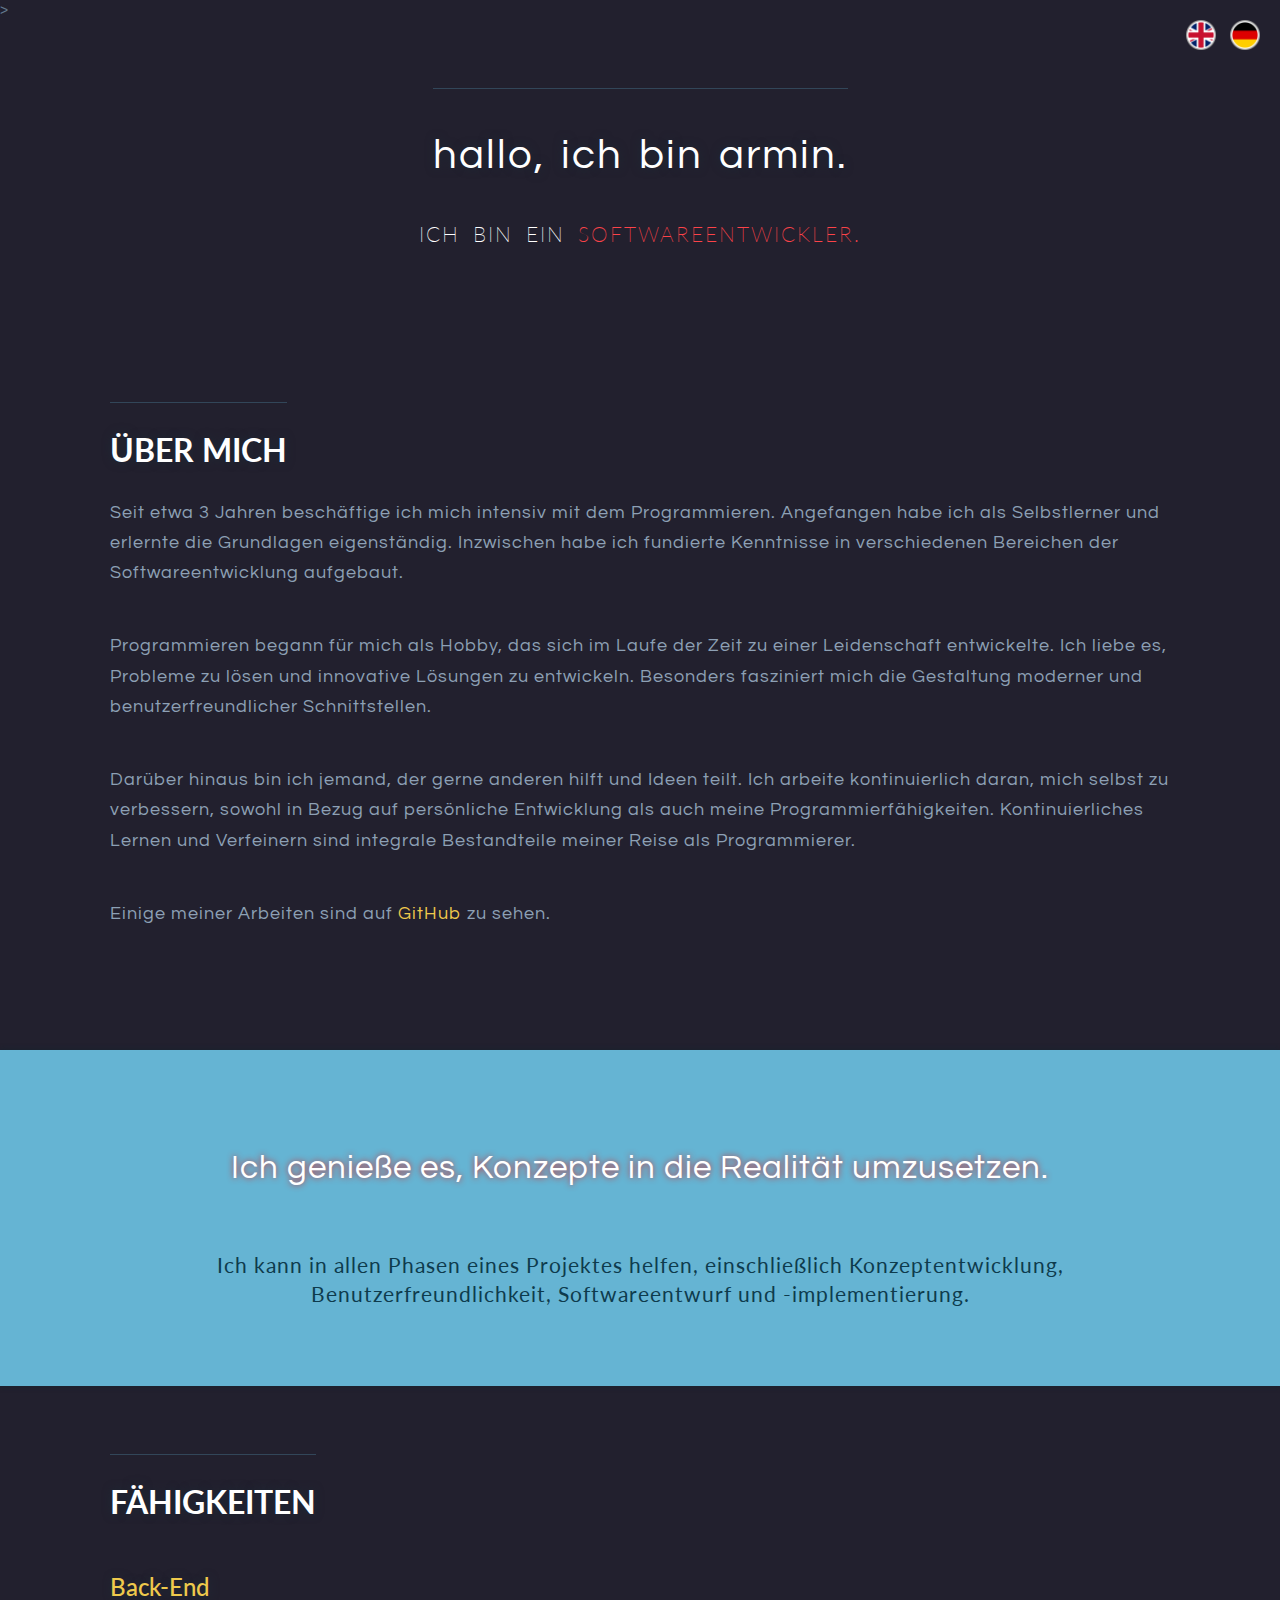
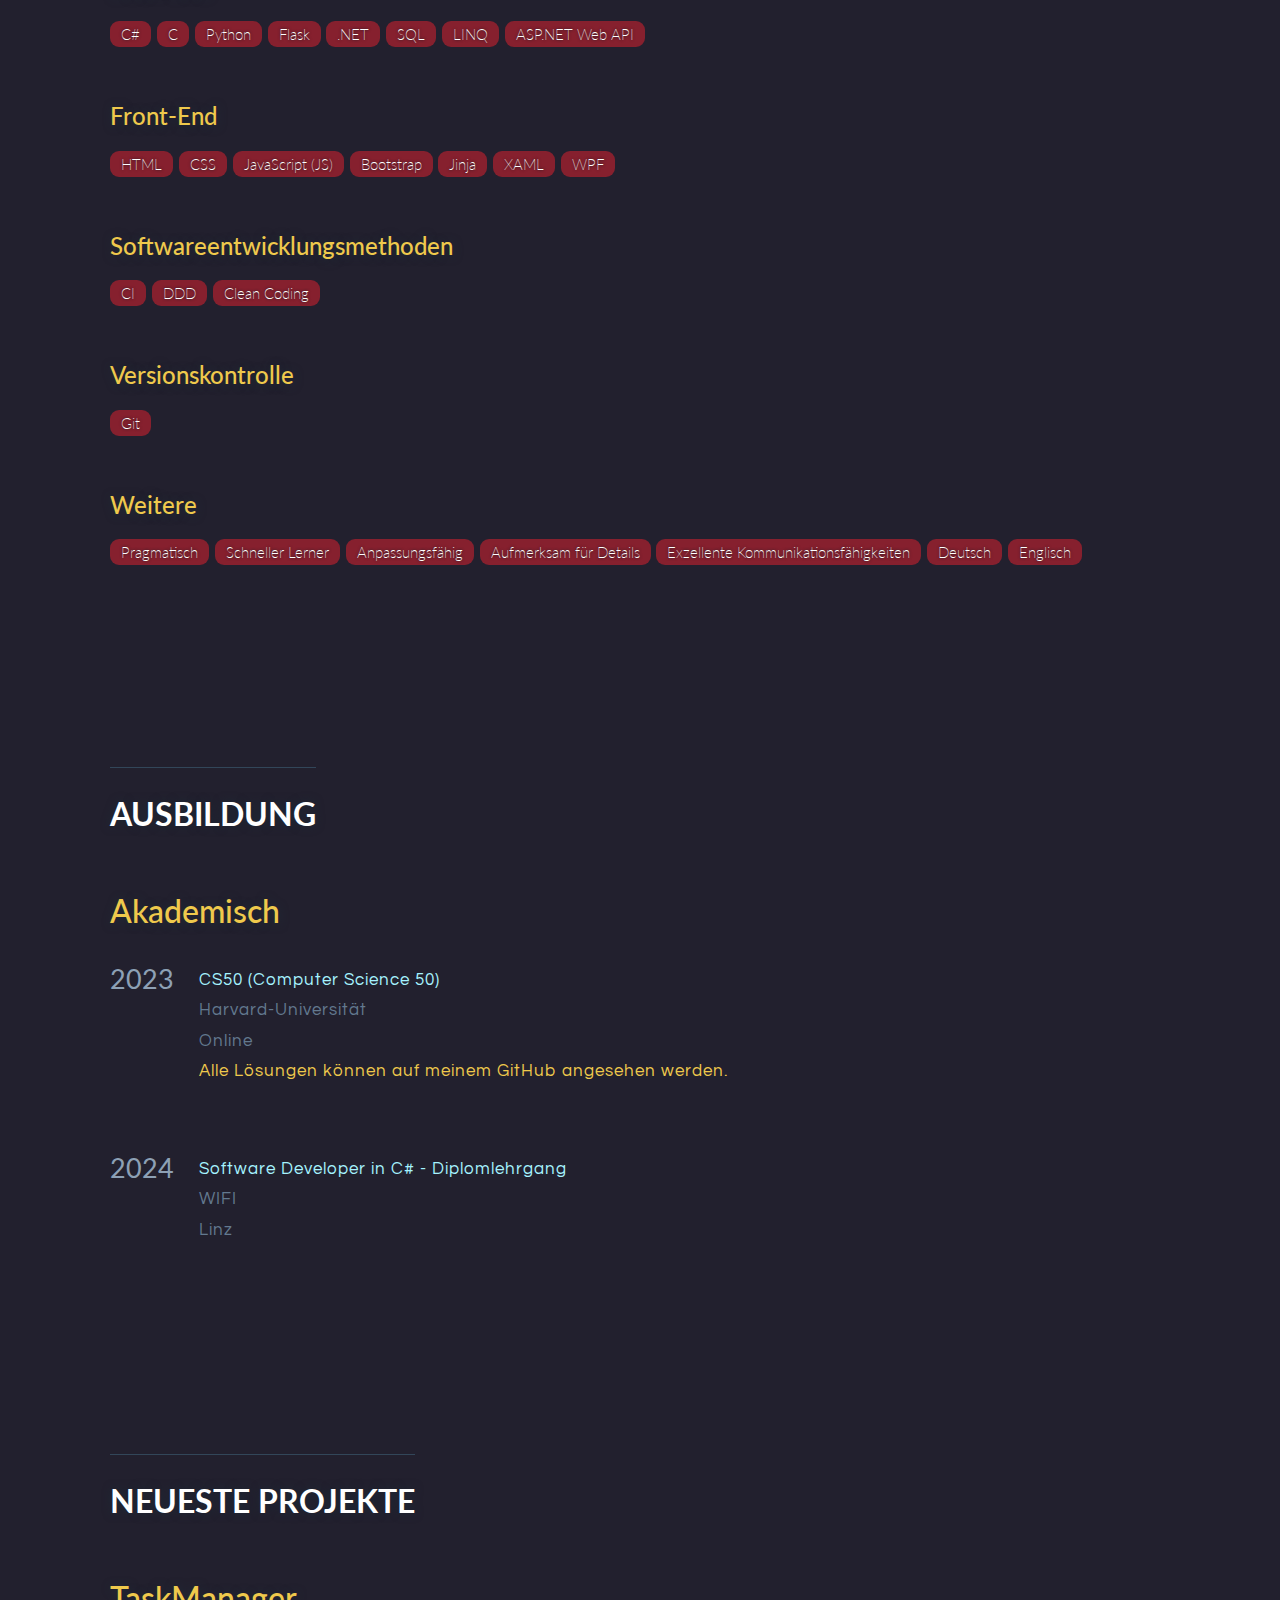
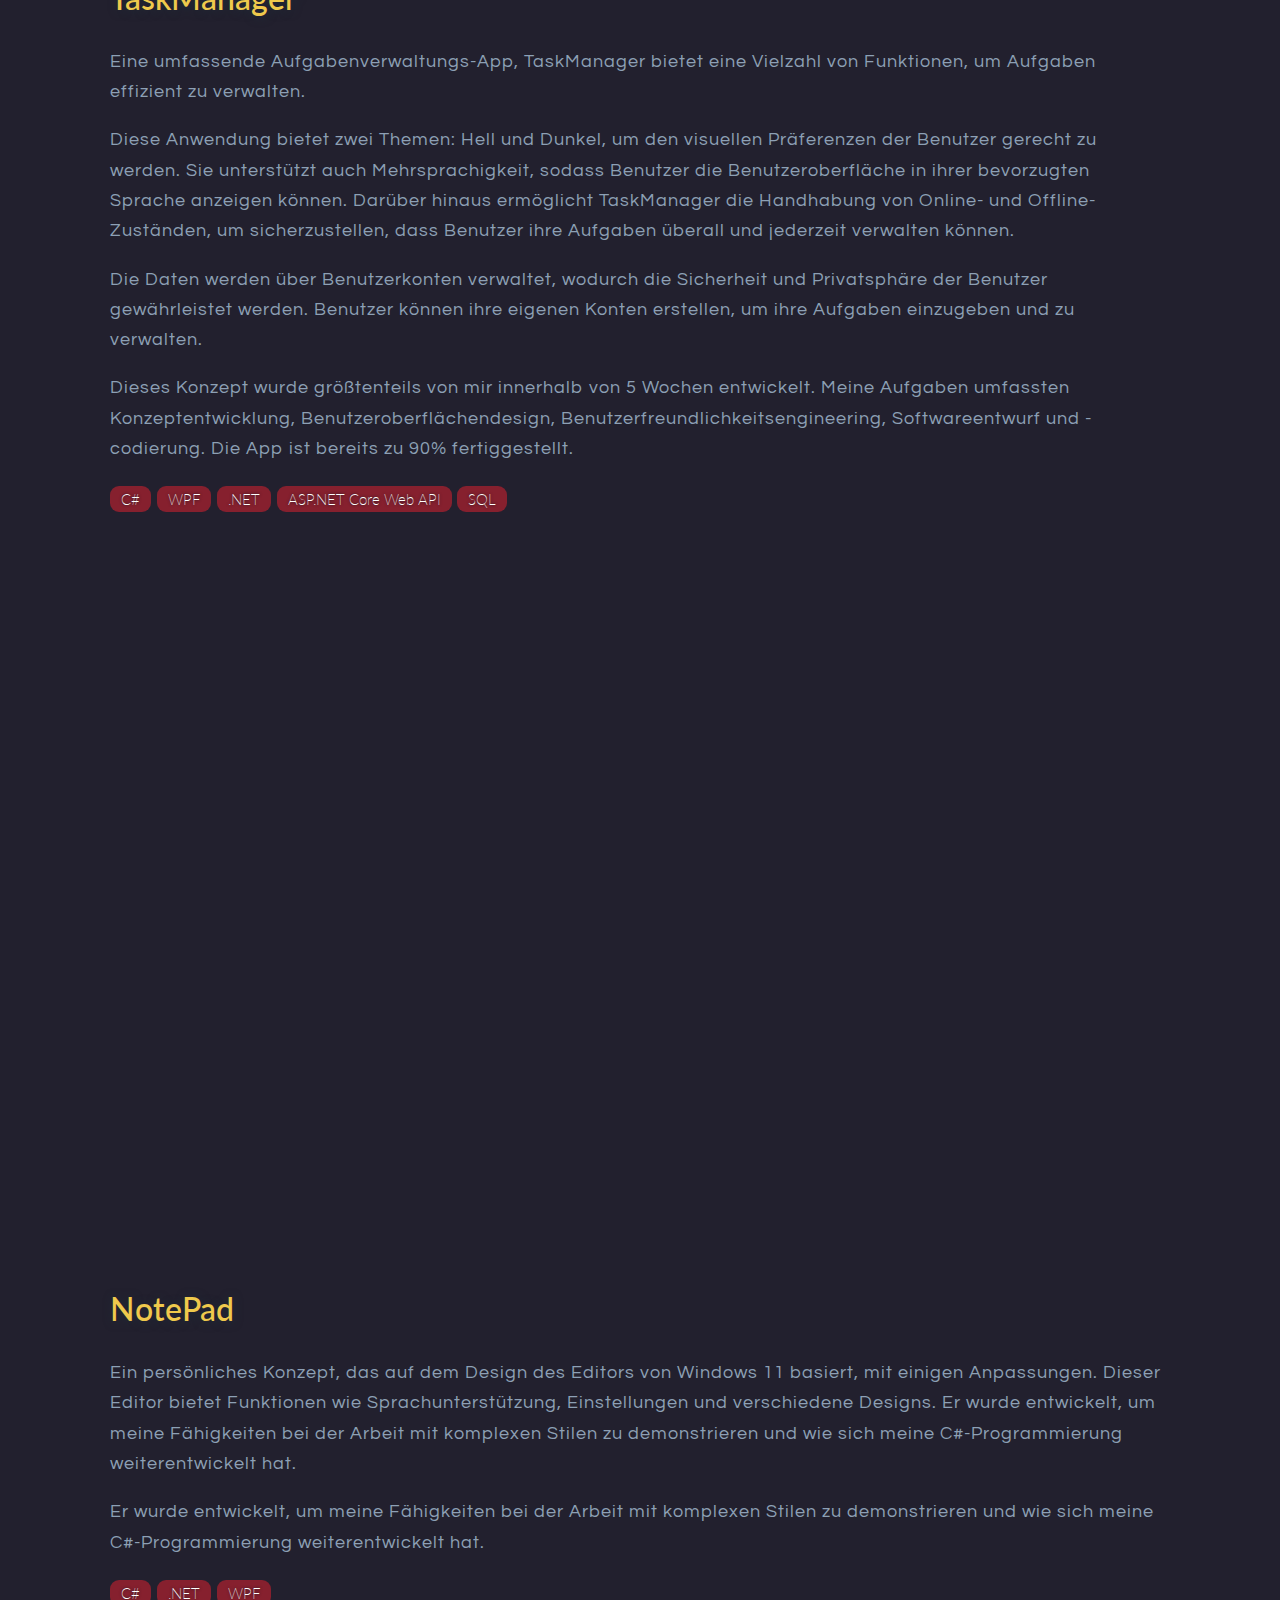
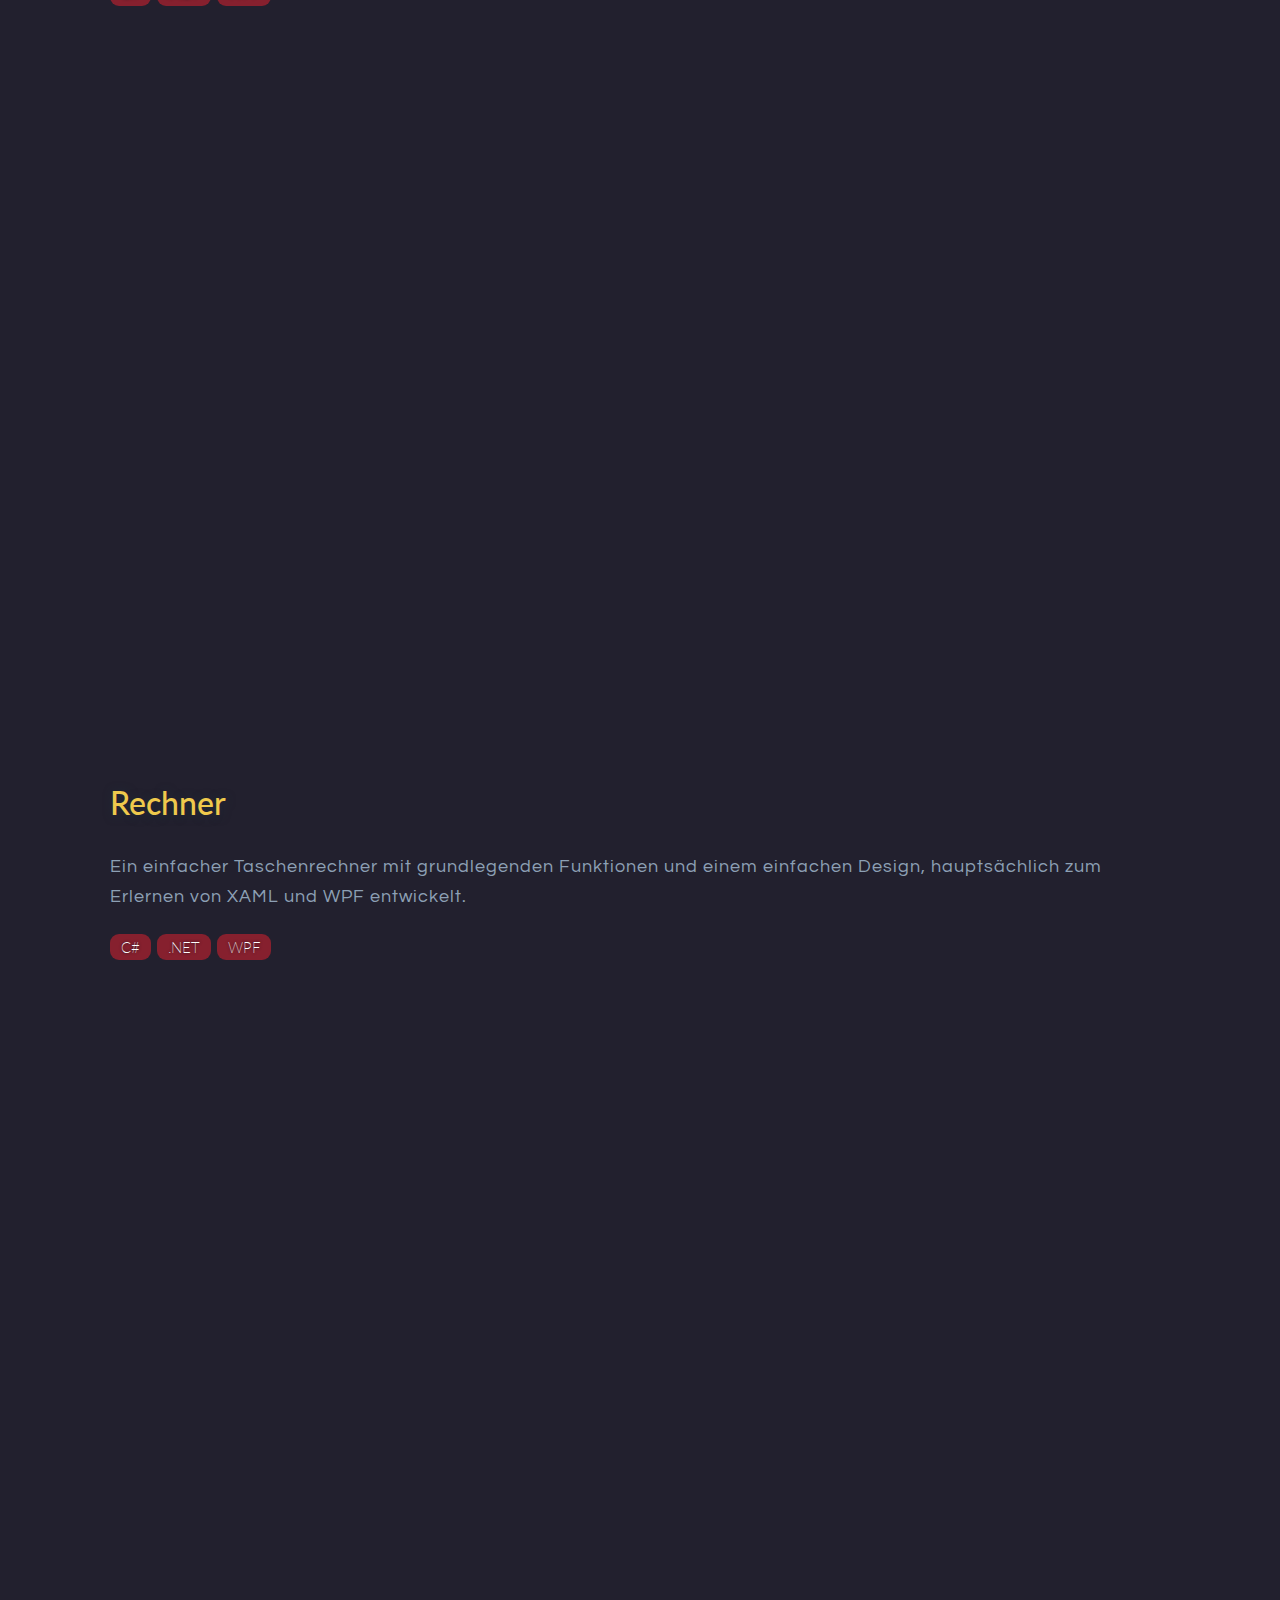
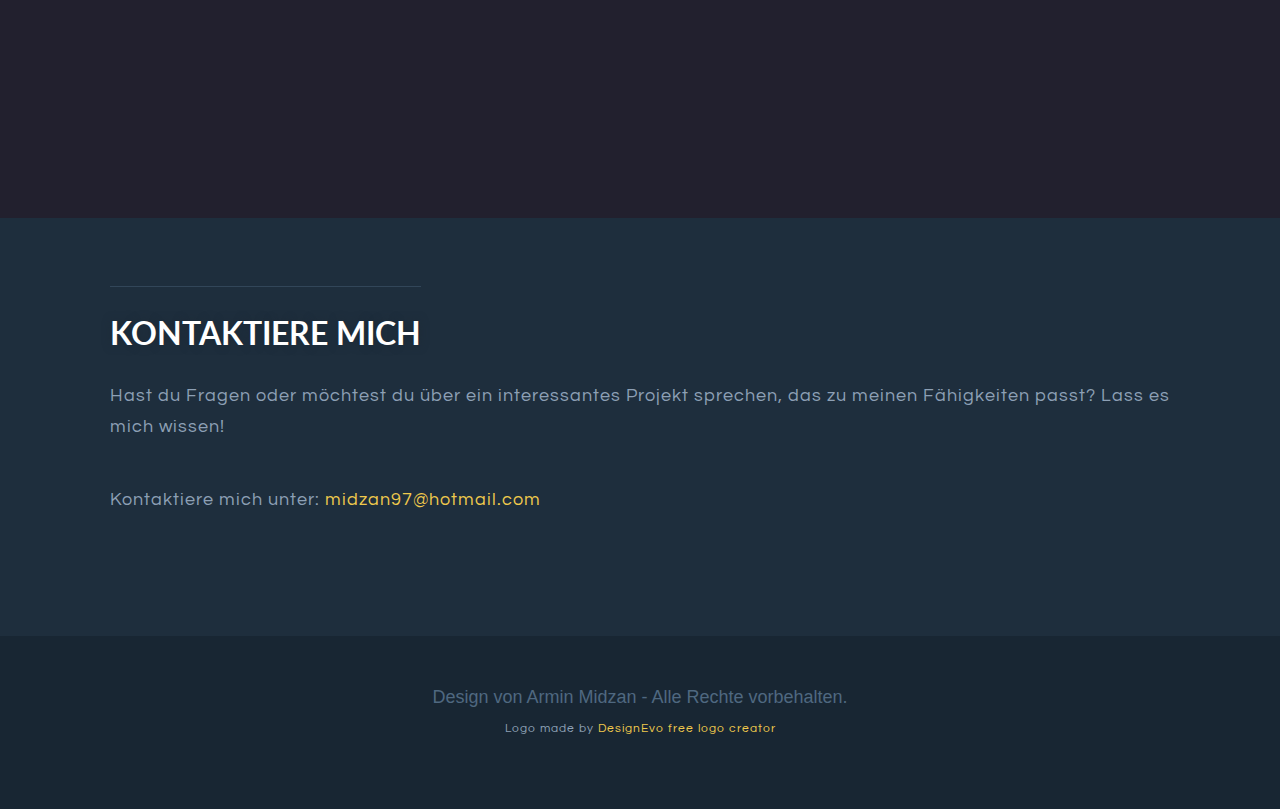
==== de/index.html @ 869748d3 "Update index.html" ====
<!DOCTYPE html>
<html lang="de">
  <head>
    <meta charset="utf-8" />
    <meta http-equiv="X-UA-Compatible" content="IE=edge" />
    <meta name="viewport" content="width=device-width, initial-scale=1.0" />
    <meta
      name="description"
      content="Die persönliche Homepage von Armin Midzan"
    />
    <meta name="author" content="Armin Midzan" />
    <meta
      property="og:title"
      content="Die persönliche Homepage von Armin Midzan."
    />
    <meta property="og:site_name" content="Ich bin Armin." />
    <meta property="og:type" content="website" />
    >
    <title>Ich bin Armin - Die persönliche Homepage von Armin Midzan</title>
    <link
      href="https://fonts.googleapis.com/css?family=Lato|Questrial"
      rel="stylesheet"
    />
    <link href="../css/bootstrap.min.css" rel="stylesheet" />
    <link href="../css/navbar-fixed-top.css" rel="stylesheet" />
    <link href="../css/theme.css" rel="stylesheet" />
    <link href="../css/animate-custom.css" rel="stylesheet" />
    <!--[if lt IE 9]>
      <script src="https://oss.maxcdn.com/libs/html5shiv/3.7.0/html5shiv.js"></script>
      <script src="https://oss.maxcdn.com/libs/respond.js/1.3.0/respond.min.js"></script>
    <![endif]-->
    <link rel="shortcut icon" type="image/x-icon" href="../images/logo.png" />
  </head>
  <body>
    <section id="section-hello">
      <div class="container">
        <div class="jumbotron">
          <h1 class="animated bounceInDown">Hallo, ich bin Armin.</h1>
          <div id="description">
            Ich bin ein
            <span class="text-highlight-primary">Softwareentwickler.</span>
          </div>
        </div>
      </div>
    </section>
    <section id="section-about">
      <div class="container">
        <div class="jumbotron">
          <h1>ÜBER MICH</h1>
          <p>
            Seit etwa 3 Jahren beschäftige ich mich intensiv mit dem
            Programmieren. Angefangen habe ich als Selbstlerner und erlernte die
            Grundlagen eigenständig. Inzwischen habe ich fundierte Kenntnisse in
            verschiedenen Bereichen der Softwareentwicklung aufgebaut.
          </p>
          <p>
            Programmieren begann für mich als Hobby, das sich im Laufe der Zeit
            zu einer Leidenschaft entwickelte. Ich liebe es, Probleme zu lösen
            und innovative Lösungen zu entwickeln. Besonders fasziniert mich die
            Gestaltung moderner und benutzerfreundlicher Schnittstellen.
          </p>
          <p>
            Darüber hinaus bin ich jemand, der gerne anderen hilft und Ideen
            teilt. Ich arbeite kontinuierlich daran, mich selbst zu verbessern,
            sowohl in Bezug auf persönliche Entwicklung als auch meine
            Programmierfähigkeiten. Kontinuierliches Lernen und Verfeinern sind
            integrale Bestandteile meiner Reise als Programmierer.
          </p>
          <p>
            Einige meiner Arbeiten sind auf
            <a href="https://github.com/armin2712" target="_blank">GitHub</a> zu
            sehen.
          </p>
        </div>
      </div>
    </section>
    <section class="spice spice-primary">
      <div class="container">
        <h1>Ich genieße es, Konzepte in die Realität umzusetzen.</h1>
        <p>
          Ich kann in allen Phasen eines Projektes helfen, einschließlich
          Konzeptentwicklung, Benutzerfreundlichkeit, Softwareentwurf und
          -implementierung.
        </p>
      </div>
    </section>
    <section id="section-skills">
      <div class="container">
        <div class="jumbotron">
          <h1>Fähigkeiten</h1>
          <ul id="skills">
            <li class="skill-category">
              <h2>Back-End</h2>
              <ul class="tags">
                <li>C#</li>
                <li>C</li>
                <li>Python</li>
                <li>Flask</li>
                <li>.NET</li>
                <li>SQL</li>
                <li>LINQ</li>
                <li>ASP.NET Web API</li>
              </ul>
            </li>
            <li class="skill-category">
              <h2>Front-End</h2>
              <ul class="tags">
                <li>HTML</li>
                <li>CSS</li>
                <li>JavaScript (JS)</li>
                <li>Bootstrap</li>
                <li>Jinja</li>
                <li>XAML</li>
                <li>WPF</li>
              </ul>
            </li>
            <li class="skill-category">
              <h2>Softwareentwicklungsmethoden</h2>
              <ul class="tags">
                <li>CI</li>
                <li>DDD</li>
                <li>Clean Coding</li>
              </ul>
            </li>
            <li class="skill-category">
              <h2>Versionskontrolle</h2>
              <ul class="tags">
                <li>Git</li>
              </ul>
            </li>
            <li class="skill-category">
              <h2>Weitere</h2>
              <ul class="tags">
                <li>Pragmatisch</li>
                <li>Schneller Lerner</li>
                <li>Anpassungsfähig</li>
                <li>Aufmerksam für Details</li>
                <li>Exzellente Kommunikationsfähigkeiten</li>
                <li>Deutsch</li>
                <li>Englisch</li>
              </ul>
            </li>
          </ul>
        </div>
      </div>
    </section>
    <section id="section-qualifications">
      <div class="container">
        <div class="jumbotron">
          <h1>Ausbildung</h1>
          <h2>Akademisch</h2>
          <ul class="qualifications">
            <li class="qualification">
              <date>2023</date>
              <ul class="qualification-details">
                <li class="qualification-name">CS50 (Computer Science 50)</li>
                <li class="qualification-issuer">Harvard-Universität</li>
                <li class="qualification-place">Online</li>
                <li>
                  <a
                    href="https://github.com/armin2712/CS50-2023"
                    target="_blank"
                    >Alle Lösungen können auf meinem GitHub angesehen werden.</a
                  >
                </li>
              </ul>
            </li>
            <li class="qualification">
              <date>2024</date>
              <ul class="qualification-details">
                <li class="qualification-name">
                  Software Developer in C# - Diplomlehrgang
                </li>
                <li class="qualification-issuer">WIFI</li>
                <li class="qualification-place">Linz</li>
              </ul>
            </li>
          </ul>
        </div>
      </div>
    </section>
    <section id="section-current-projects">
      <div class="container">
        <div class="jumbotron">
          <h1>Neueste Projekte</h1>
          <ul class="projects">
            <li class="project">
              <h2>TaskManager</h2>
              <p>
                Eine umfassende Aufgabenverwaltungs-App, TaskManager bietet eine
                Vielzahl von Funktionen, um Aufgaben effizient zu verwalten.
              </p>
              <p>
                Diese Anwendung bietet zwei Themen: Hell und Dunkel, um den
                visuellen Präferenzen der Benutzer gerecht zu werden. Sie
                unterstützt auch Mehrsprachigkeit, sodass Benutzer die
                Benutzeroberfläche in ihrer bevorzugten Sprache anzeigen können.
                Darüber hinaus ermöglicht TaskManager die Handhabung von Online-
                und Offline-Zuständen, um sicherzustellen, dass Benutzer ihre
                Aufgaben überall und jederzeit verwalten können.
              </p>
              <p>
                Die Daten werden über Benutzerkonten verwaltet, wodurch die
                Sicherheit und Privatsphäre der Benutzer gewährleistet werden.
                Benutzer können ihre eigenen Konten erstellen, um ihre Aufgaben
                einzugeben und zu verwalten.
              </p>
              <p>
                Dieses Konzept wurde größtenteils von mir innerhalb von 5 Wochen
                entwickelt. Meine Aufgaben umfassten Konzeptentwicklung,
                Benutzeroberflächendesign, Benutzerfreundlichkeitsengineering,
                Softwareentwurf und -codierung. Die App ist bereits zu 90%
                fertiggestellt.
              </p>
              <ul class="tags">
                <li>C#</li>
                <li>WPF</li>
                <li>.NET</li>
                <li>ASP.NET Core Web API</li>
                <li>SQL</li>
              </ul>
              <br />
              <div class="video-container">
                <iframe
                  src="//player.vimeo.com/video/944201567"
                  width="1024"
                  height="576"
                  frameborder="0"
                  webkitallowfullscreen
                  mozallowfullscreen
                  allowfullscreen
                ></iframe>
              </div>
            </li>
            <li class="project">
              <h2>NotePad</h2>
              <p>
                Ein persönliches Konzept, das auf dem Design des Editors von
                Windows 11 basiert, mit einigen Anpassungen. Dieser Editor
                bietet Funktionen wie Sprachunterstützung, Einstellungen und
                verschiedene Designs. Er wurde entwickelt, um meine Fähigkeiten
                bei der Arbeit mit komplexen Stilen zu demonstrieren und wie
                sich meine C#-Programmierung weiterentwickelt hat.
              </p>
              <p>
                Er wurde entwickelt, um meine Fähigkeiten bei der Arbeit mit
                komplexen Stilen zu demonstrieren und wie sich meine
                C#-Programmierung weiterentwickelt hat.
              </p>
              <ul class="tags">
                <li>C#</li>
                <li>.NET</li>
                <li>WPF</li>
              </ul>
              <br />
              <div class="video-container">
                <iframe
                  src="//player.vimeo.com/video/944196064"
                  width="1024"
                  height="576"
                  frameborder="0"
                  webkitallowfullscreen
                  mozallowfullscreen
                  allowfullscreen
                ></iframe>
              </div>
            </li>
            <li class="project">
              <h2>Rechner</h2>
              <p>
                Ein einfacher Taschenrechner mit grundlegenden Funktionen und
                einem einfachen Design, hauptsächlich zum Erlernen von XAML und
                WPF entwickelt.
              </p>
              <ul class="tags">
                <li>C#</li>
                <li>.NET</li>
                <li>WPF</li>
              </ul>
              <br />
              <div class="video-container">
                <iframe
                  src="//player.vimeo.com/video/944190671"
                  width="1024"
                  height="576"
                  frameborder="0"
                  webkitallowfullscreen
                  mozallowfullscreen
                  allowfullscreen
                ></iframe>
              </div>
            </li>
          </ul>
        </div>
      </div>
    </section>
    <section id="section-contact">
      <div class="container">
        <div class="jumbotron">
          <h1>Kontaktiere mich</h1>
          <p>
            Hast du Fragen oder möchtest du über ein interessantes Projekt
            sprechen, das zu meinen Fähigkeiten passt?
            <em>Lass es mich wissen!</em>
          </p>
          <p>
            Kontaktiere mich unter:
            <a href="mailto:midzan97@hotmail.com">midzan97@hotmail.com</a>
          </p>
        </div>
      </div>
    </section>
    <footer>
      <h4>Design von Armin Midzan - Alle Rechte vorbehalten.</h4>
      <p>
        Logo made by
        <a href="https://www.designevo.com/" title="Free Online Logo Maker"
          >DesignEvo free logo creator</a
        >
      </p>
    </footer>
    <div style="position: fixed; top: 20px; right: 20px">
      <a href="/en/index.html" style="margin-right: 10px"
        ><img width="30em" src="../images/uk.png" alt="en"
      /></a>

      <a href="/de/index.html"
        ><img width="30em" src="../images/de.png" alt="de"
      /></a>
    </div>
    <script src="https://code.jquery.com/jquery-1.10.2.min.js"></script>
    <script src="js/bootstrap.min.js"></script>
  </body>
</html>
---- css/navbar-fixed-top.css ----
body {
  min-height: 2000px;
}

.navbar-static-top {
  margin-bottom: 19px;
}
---- css/theme.css ----
body {
  background: #22202e;
  color: #63798f;
}

h1 {
  color: #fff;
  font-family: Lato, Arial, Helvetica, sans-serif;
}

h2 {
  color: #efc94c;
  font-family: Lato, Arial, Helvetica, sans-serif;
  font-size: 1.5em;
  margin: 1em 0;
  text-shadow: 1px 1px 10px #1f2b38;
}

p {
  color: #8da0b5;
  font-family: "Questrial", helvetica, arial, sans-serif;
  font-size: 0.85em;
  line-height: 1.7em;
  letter-spacing: 1px;
  margin-bottom: 2.4em;
}

p::selection {
  background: #fff;
  color: #262e31;
}

p::-moz-selection {
  background: #fff;
  color: #262e31;
}

a {
  color: #efc94c;
  transition: color 0.25s ease-in-out;
  -webkit-transition: color 0.25s ease-in-out;
}

a:hover {
  color: #fff;
}

em {
  /*color: #ADC5DE;*/
  font-style: normal;
}

blockquote {
  margin-bottom: 3em;
}

blockquote cite {
  color: #6dbcdb;
  font-family: Questrial, Arial, Helvetica, sans-serif;
  font-size: 0.8em;
  letter-spacing: 1px;
}

footer {
  background: #182633;
  color: #4f6880;
  font-family: Lato, Arial, Helvetica, sans-serif;
  padding: 3em;
  text-align: center;
  text-shadow: none;
}

/* Navbar
--------------------------------------------------------*/

.navbar-inverse {
  background-color: #273747;
  border-color: #273747;
}

.navbar-inverse .navbar-collapse,
.navbar-inverse .navbar-form {
  border-color: #273747;
}

.nav > li > a {
  color: #43586e;
  font-family: "Museo Sans W01 500";
  text-transform: uppercase;
}

.navbar-inverse .navbar-nav > li > a {
  color: #67819c;
  transition: color 0.25s ease-in-out;
  -webkit-transition: color 0.25s ease-in-out;
}

/* Buttons
--------------------------------------------------------*/

.btn {
  font-family: Lato, Arial, Helvetica, sans-serif;
}

/* Jumbotron Styles 
--------------------------------------------------------*/

.jumbotron {
  background: inherit;
}

.jumbotron h1 {
  border-top: 1px solid #324659;
  color: #fff;
  display: inline-block;
  font-size: 1.5em;
  font-weight: bold;
  margin-bottom: 1.5em;
  padding-top: 1em;
  text-shadow: 0 0 10px #1d2a36;
  text-transform: uppercase;
}

.jumbotron p {
  line-height: 1.7;
}

/* Spices
--------------------------------------------------------*/

.spice {
  font-size: 0.9em;
  padding: 6em 2em;
  text-align: center;
}

.spice-big {
  padding: 15em 2em;
}

.spice h1 {
  color: #fff;
  font-family: "Questrial", helvetica, arial, sans-serif;
  font-size: 3.1em;
  font-weight: 300;
  letter-spacing: 1px;
  margin-bottom: 1.8em;
}

.spice p {
  font-size: 1.7em;
  font-family: Lato, arial, sans-serif;
  width: 80%;
  margin: auto;
}

.spice-primary {
  background: #65b4d3;
  box-shadow: 0 0 5px #162330;
}

.spice-primary h1 {
  text-shadow: 0 0 6px #c93035;
}

.spice-primary p {
  color: #0e3b4d;
}

.spice-secondary {
  background: #6dbcdb;
}

.spice-secondary h1 {
  text-shadow: 0 0 3px #387c96;
}

.spice-secondary p {
  color: #0e3b4d;
}

/* Tags
--------------------------------------------------------*/

ul.tags {
  padding-left: 0;
}

ul.tags,
ul.tags li {
  list-style: none;
}

ul.tags li {
  background: #86202e;
  border-radius: 9px;
  color: #fff;
  display: inline;
  font-size: 0.7em;
  font-family: Lato, Arial, Helvetica, sans-serif;
  padding: 4px 11px;
  text-shadow: 0 0 3px #111c26;
}

/* Text highlighters
--------------------------------------------------------*/

.text-highlight-primary {
  color: #fc4349;
}

.text-highlight-secondary {
  color: #6dbcdb;
}

/* Section Hello 
--------------------------------------------------------*/

#section-hello,
#section-hello h1 {
  color: #fff;
  font-family: "Questrial", helvetica, arial, sans-serif;
  font-size: 2em;
  font-weight: 300;
  letter-spacing: 2px;
  line-height: 50px;
  text-align: center;
  text-transform: uppercase;
  word-spacing: 5px;
}

#section-hello h1 {
  margin-bottom: 30px;
  text-transform: lowercase;
}

#section-hello #description {
  font-family: Lato, Arial, Helvetica, sans-serif;
  word-spacing: 9px;
  -webkit-animation-delay: 1s;
  -moz-animation-delay: 1s;
  -o-animation-delay: 1s;
  -ms-animation-delay: 1s;
}

#section-hello #img-placeholder {
  background-repeat: no-repeat;
  background-position-x: center;
  width: auto;
  height: 459px;
  text-align: center;
  padding-top: 90px;
  padding-left: 21px;
  margin: 0 auto;
  z-index: 0;
}

/* Skills 
--------------------------------------------------------*/

#section-skills h1 {
  font-size: 1.5em; /* Increase font size for better readability */
  margin-bottom: 1em; /* Add some space below the heading */
}

#section-skills h2 {
  font-size: 1.15em;
  margin-bottom: 0;
}

#section-skills #skills {
  list-style: none;
  padding-left: 0;
}

#section-skills #skills .skill-category {
  margin-bottom: 2.5em;
}

/* Adjustments for smaller screens */
@media only screen and (max-width: 768px) {
  #section-skills h1 {
    font-size: 1.3em; /* Reduce font size for smaller screens */
    margin-bottom: 0.5em; /* Reduce bottom margin */
  }

  #section-skills #skills .skill-category {
    margin-bottom: 1.5em; /* Reduce margin between skill categories */
  }
}

/* Work Experience 
--------------------------------------------------------*/

.experiences {
  padding-left: 0;
}

.experiences,
.experiences li {
  list-style: none;
}

.experiences li {
  line-height: 1.5em;
}

.experiences {
  margin-bottom: 3em;
}

.experiences .experience {
  margin-bottom: 2em;
}

.experiences .experience:after {
  clear: both;
  content: "";
  display: block;
}

.experience .experience-details {
  float: left;
  font-size: 0.9em;
  font-family: "Questrial", helvetica, arial, sans-serif;
  letter-spacing: 1px;
}

.experience date {
  color: #748ca5;
  float: left;
  font-family: Lato, Arial, Helvetica, sans-serif;
  font-size: 1.3em;
  font-weight: normal;
  margin-right: 1.5em;
}

.experience .company {
  color: #a6f3ff;
  font-size: 1.1em;
}

.experience .position {
  color: #fff;
  float: left;
  font-size: 0.9em;
  font-family: "Questrial", helvetica, arial, sans-serif;
  letter-spacing: 1px;
}

/* Qualifications 
--------------------------------------------------------*/

.qualifications {
  padding-left: 0;
}

.qualifications,
.qualifications li {
  list-style: none;
}

.qualifications li {
  line-height: 1.8em;
}

.qualification {
  margin-bottom: 3em;
}

.qualification:after {
  clear: both;
  content: "";
  display: block;
}

.qualification .qualification-details {
  float: left;
  font-size: 0.9em;
  font-family: "Questrial", helvetica, arial, sans-serif;
  letter-spacing: 1px;
}

.qualification date {
  color: #8da0b5;
  float: left;
  font-family: Lato, Arial, Helvetica, sans-serif;
  font-size: 2em;
  font-weight: normal;
  margin-right: 1.5em;
}

.qualification .qualification-name {
  color: #a6f3ff;
  font-size: 1.1em;
}

/* Projects
--------------------------------------------------------*/
.projects {
  list-style: none;
  padding-left: 0;
}

.projects .project {
  margin-bottom: 5em;
}

.projects .project p {
  margin-bottom: 1em;
}

/* Section Contact
--------------------------------------------------------*/

#section-contact {
  background: #1e2e3d;
}

/* Responsive 
--------------------------------------------------------*/

@media (max-width: 767px) {
  h2 {
    font-size: 1.2em;
  }

  p {
    font-size: 0.85em;
  }

  .container {
    padding: 0;
  }

  .jumbotron {
    padding: 10px;
    line-height: 1em;
  }

  blockquote {
    padding: 5px 10px;
  }

  .jumbotron cite {
    font-size: 0.8em;
  }

  ul.tags li {
    font-size: 0.7em;
    padding: 2px 4px;
  }

  .jumbotron h1 {
    font-size: 1.1em;
    line-height: 1.3em;
  }

  .spice {
    padding: 4em 1em;
  }

  .spice h1 {
    font-size: 2.1em;
    line-height: 1.4em;
  }

  .spice p {
    font-size: 1.3em;
    line-height: 1.5em;
    width: auto;
  }

  .spice-big {
    padding: 5em 1em;
  }

  #section-hello,
  #section-hello h1 {
    font-size: 1.2em;
  }

  #section-hello #description {
    font-size: 0.6em;
  }

  #section-hello #img-placeholder {
    background: none;
    width: auto;
    height: auto;
    padding-left: 0;
    padding-top: 2em;
  }

  #section-skills h2 {
    font-size: 1.1em;
    margin-bottom: 0.4em;
  }

  .qualification date {
    font-size: 1em;
    width: 100%;
  }

  .qualification .qualification-details {
    font-size: 0.7em;
    padding-left: 0;
  }

  .experience .experience-details {
    padding-left: 0;
    font-size: 0.7em;
  }

  .experience .position {
    font-size: 1.1em;
  }

  ul.tags {
    line-height: 1.7em;
  }

  .experience date {
    font-size: 1em;
    width: 100%;
  }

  blockquote {
    border-left: 3px solid #eee;
  }
}

@media (min-width: 768px) {
  .navbar .container {
    width: auto;
  }

  #section-hello #description {
    word-spacing: 5px;
  }

  .spice h1 {
    font-size: 2.6em;
    line-height: 1.4em;
  }

  .spice p {
    line-height: 1.4em;
  }

  .jumbotron h1 {
    margin-bottom: 1em;
  }

  .container .jumbotron {
    padding-right: 40px;
    padding-left: 40px;
  }

  ul.tags {
    line-height: 1.5em;
  }

  #section-skills h2 {
    margin-bottom: 0.7em;
  }

  .qualification date {
    font-size: 1.3em;
    margin-right: 15px;
  }

  .qualification .qualification-name {
    font-size: 1em;
  }

  .qualification .qualification-details {
    font-size: 0.8em;
    padding-top: 5px;
    padding-left: 10px;
  }

  .experience .experience-details {
    font-size: 0.8em;
    padding-top: 5px;
    padding-left: 10px;
  }
}

.video-container {
  position: relative;
  padding-bottom: 56.25%;
  padding-top: 30px;
  height: 0;
  overflow: hidden;
}

.video-container iframe,
.video-container object,
.video-container embed {
  position: absolute;
  top: 0;
  left: 0;
  width: 100%;
  height: 100%;
}
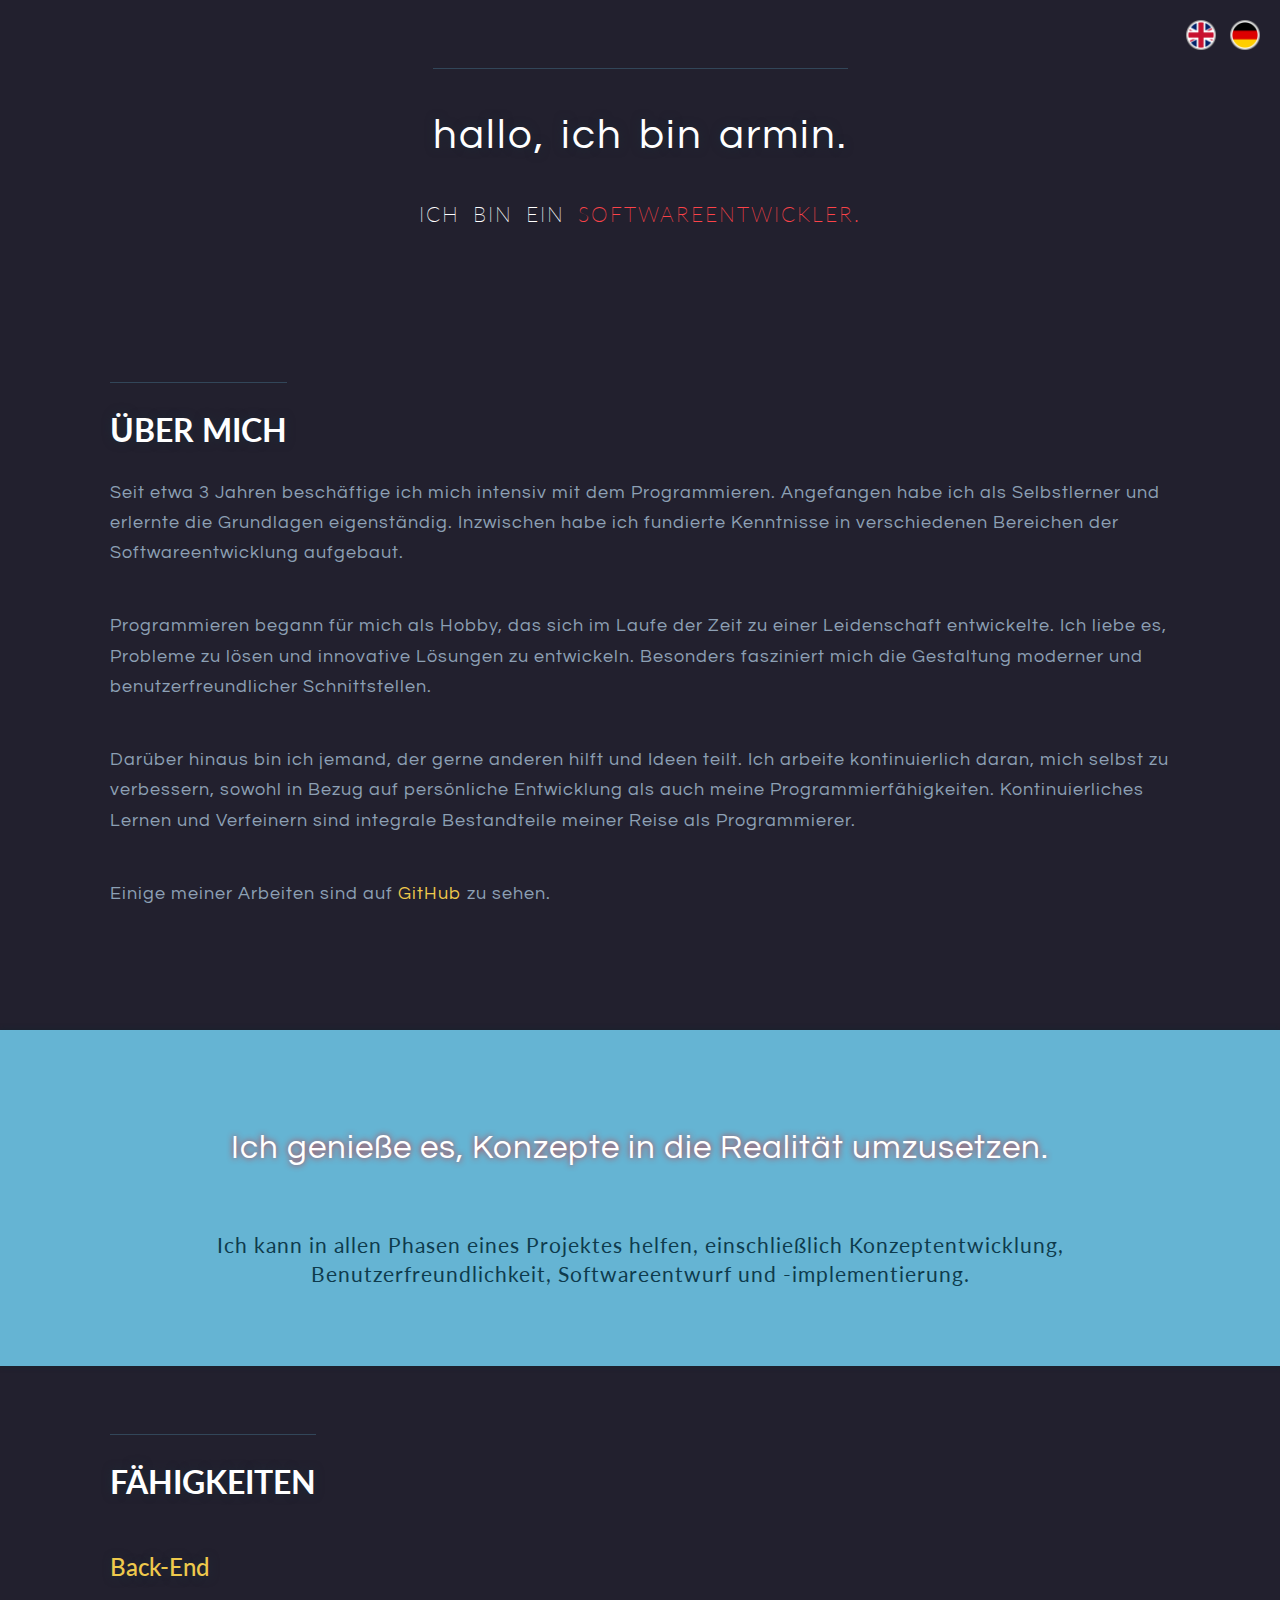
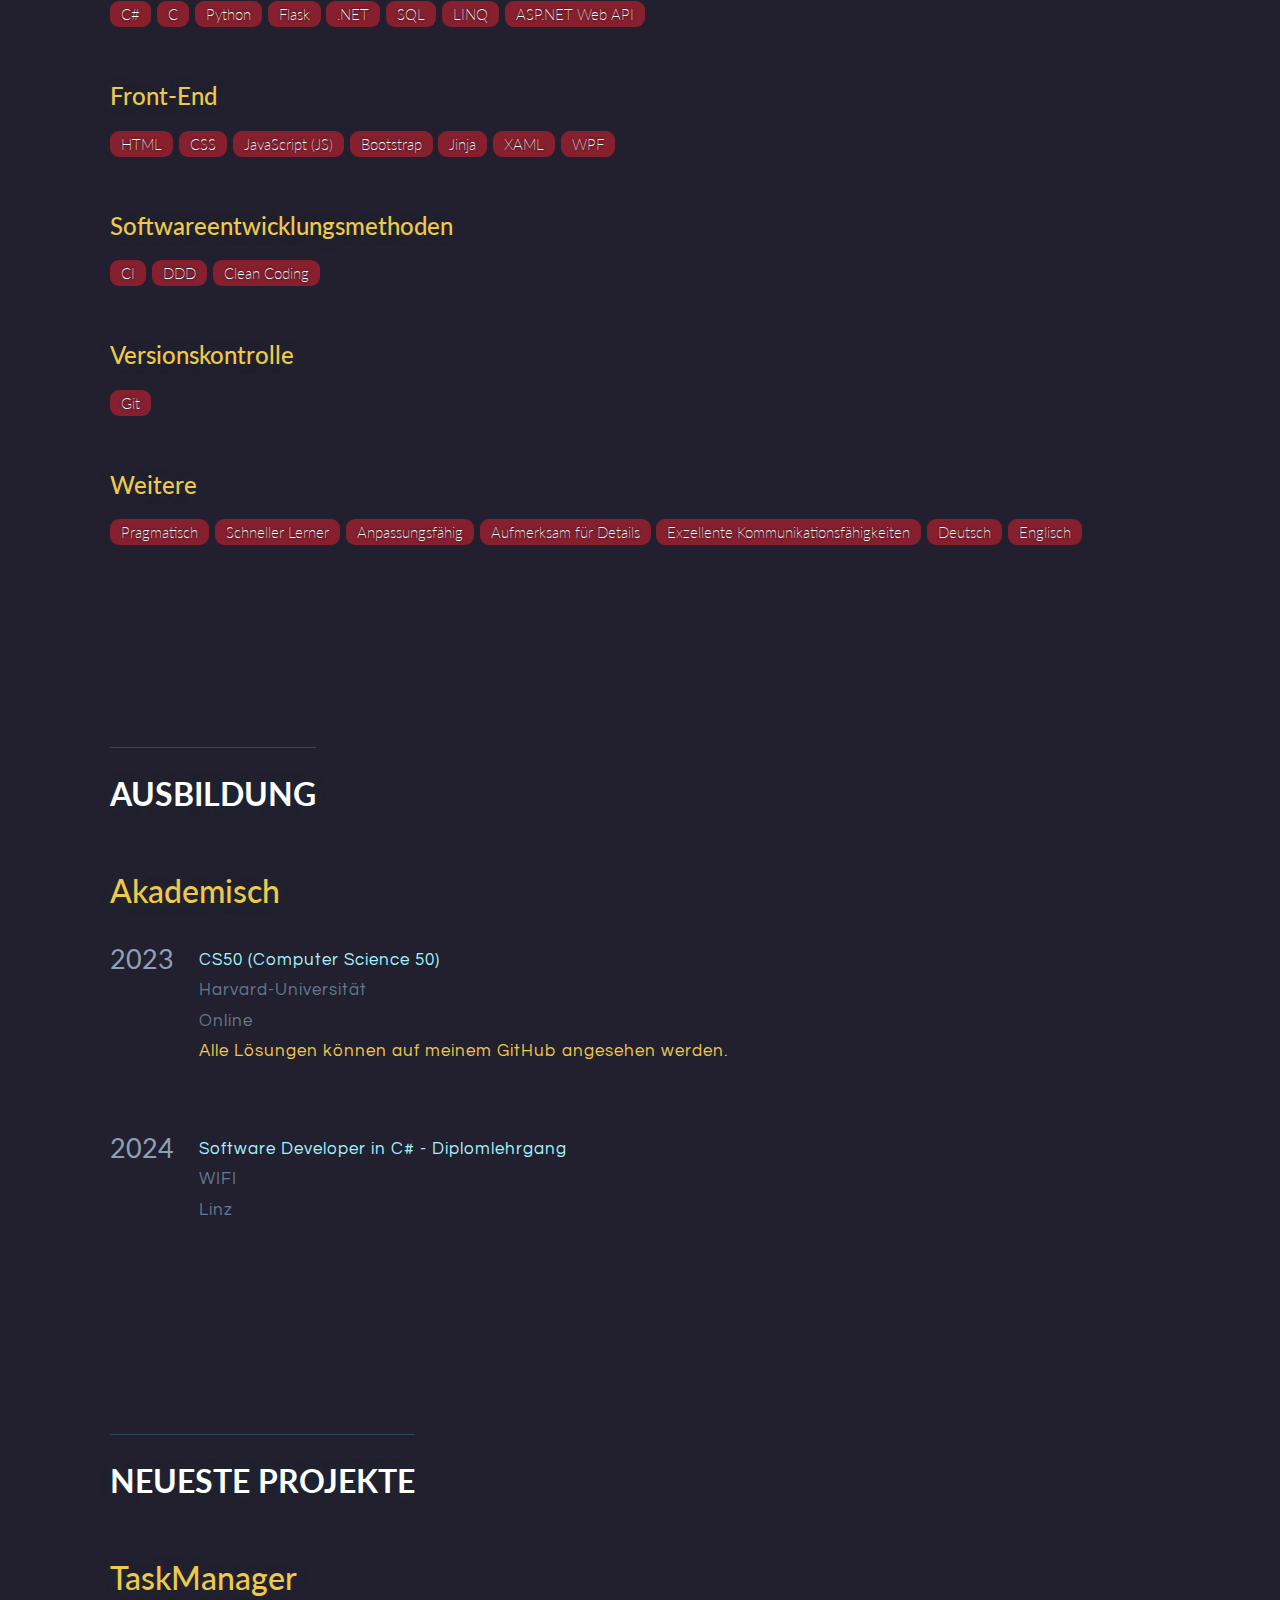
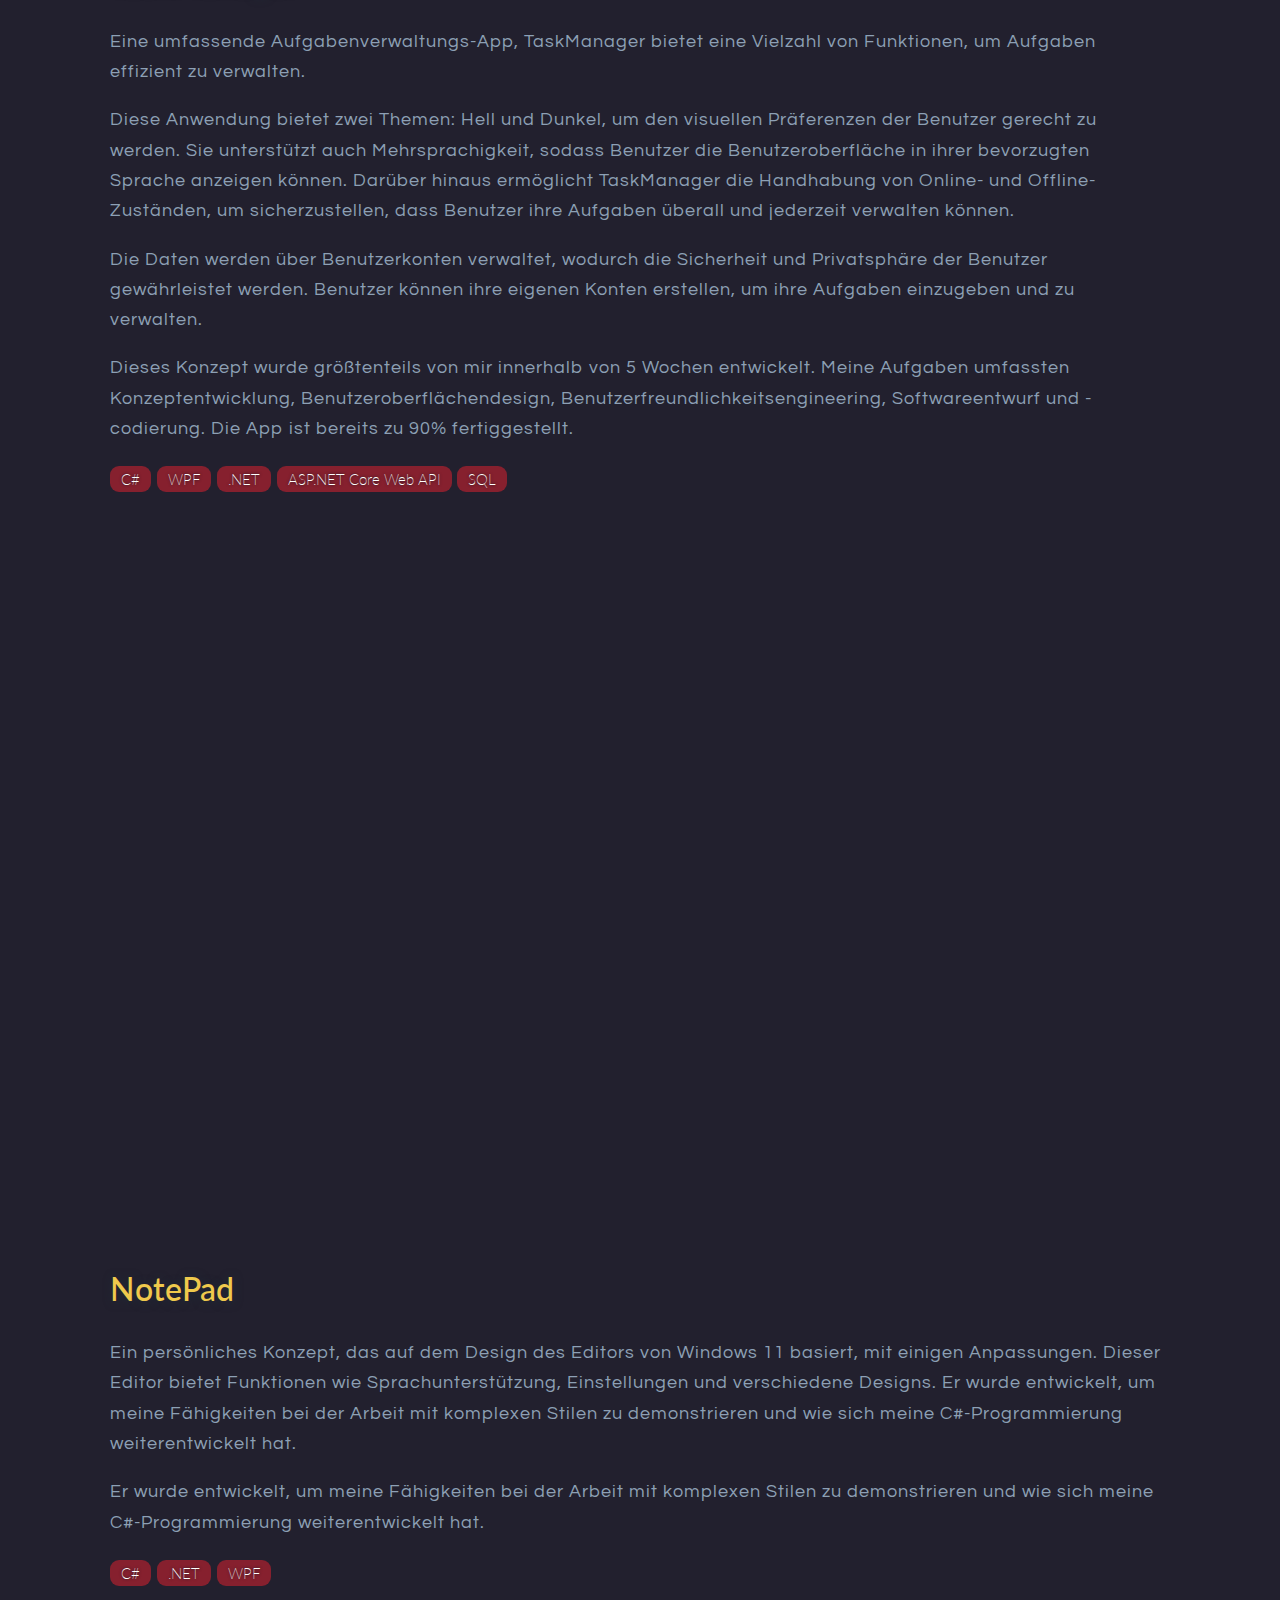
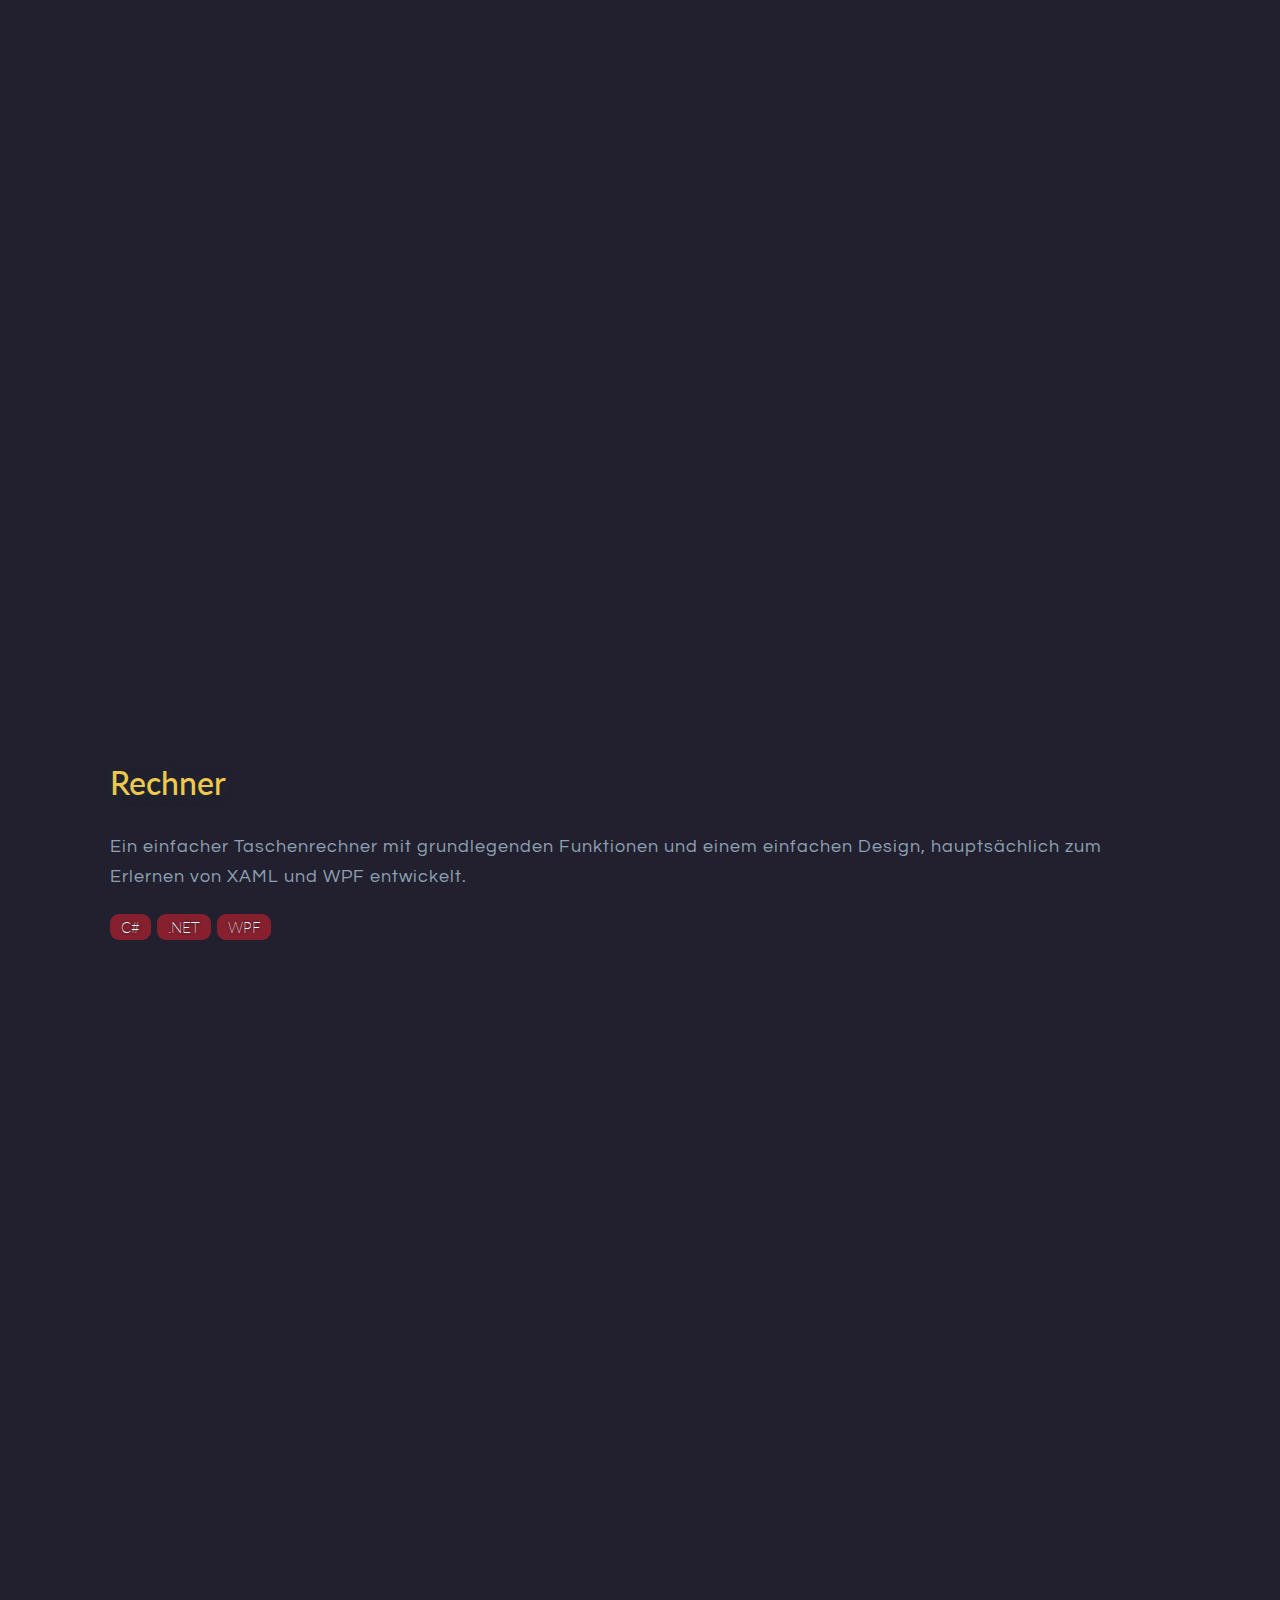
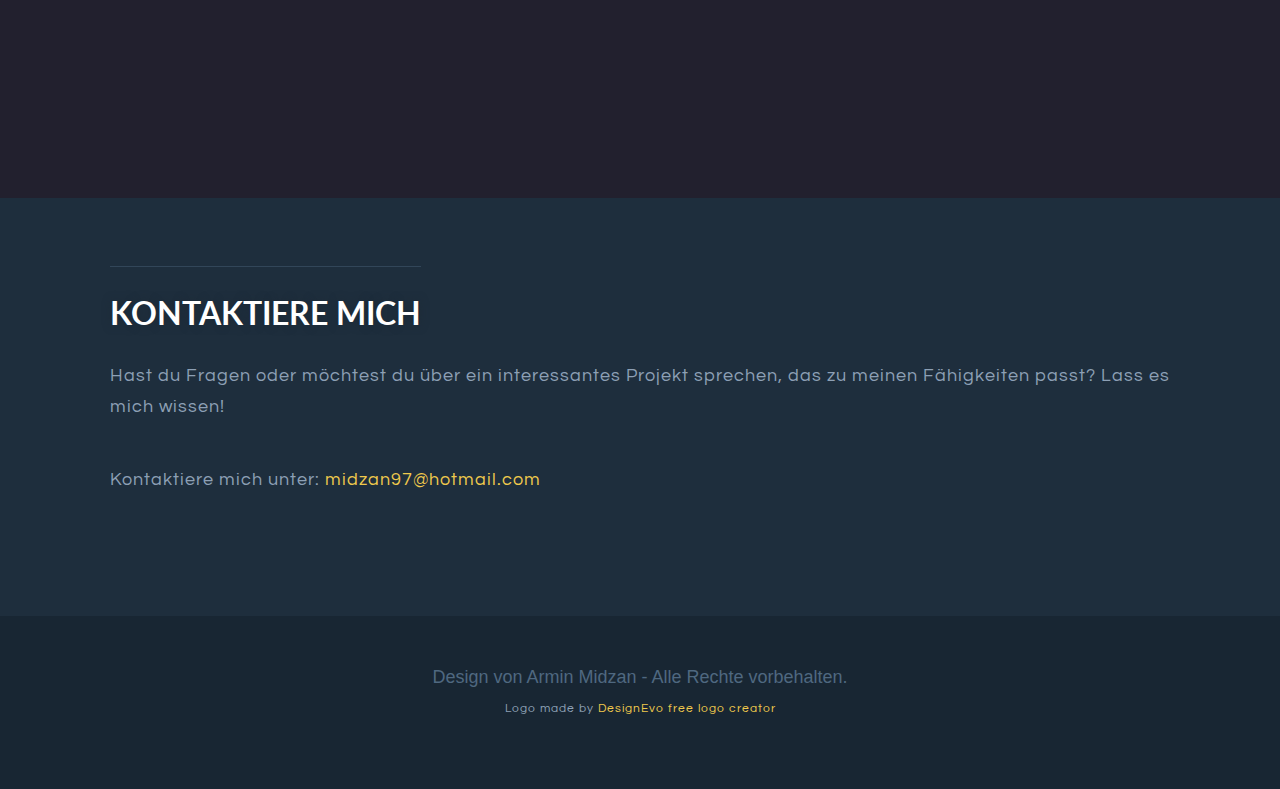
==== commit feb06565: "Update index.html" ====
--- a/de/index.html
+++ b/de/index.html
@@ -15,7 +15,7 @@
     />
     <meta property="og:site_name" content="Ich bin Armin." />
     <meta property="og:type" content="website" />
-    >
+    
     <title>Ich bin Armin - Die persönliche Homepage von Armin Midzan</title>
     <link
       href="https://fonts.googleapis.com/css?family=Lato|Questrial"
@@ -315,8 +315,7 @@
       <p>
         Logo made by
         <a href="https://www.designevo.com/" title="Free Online Logo Maker"
-          >DesignEvo free logo creator</a
-        >
+          >DesignEvo free logo creator</a>
       </p>
     </footer>
     <div style="position: fixed; top: 20px; right: 20px">
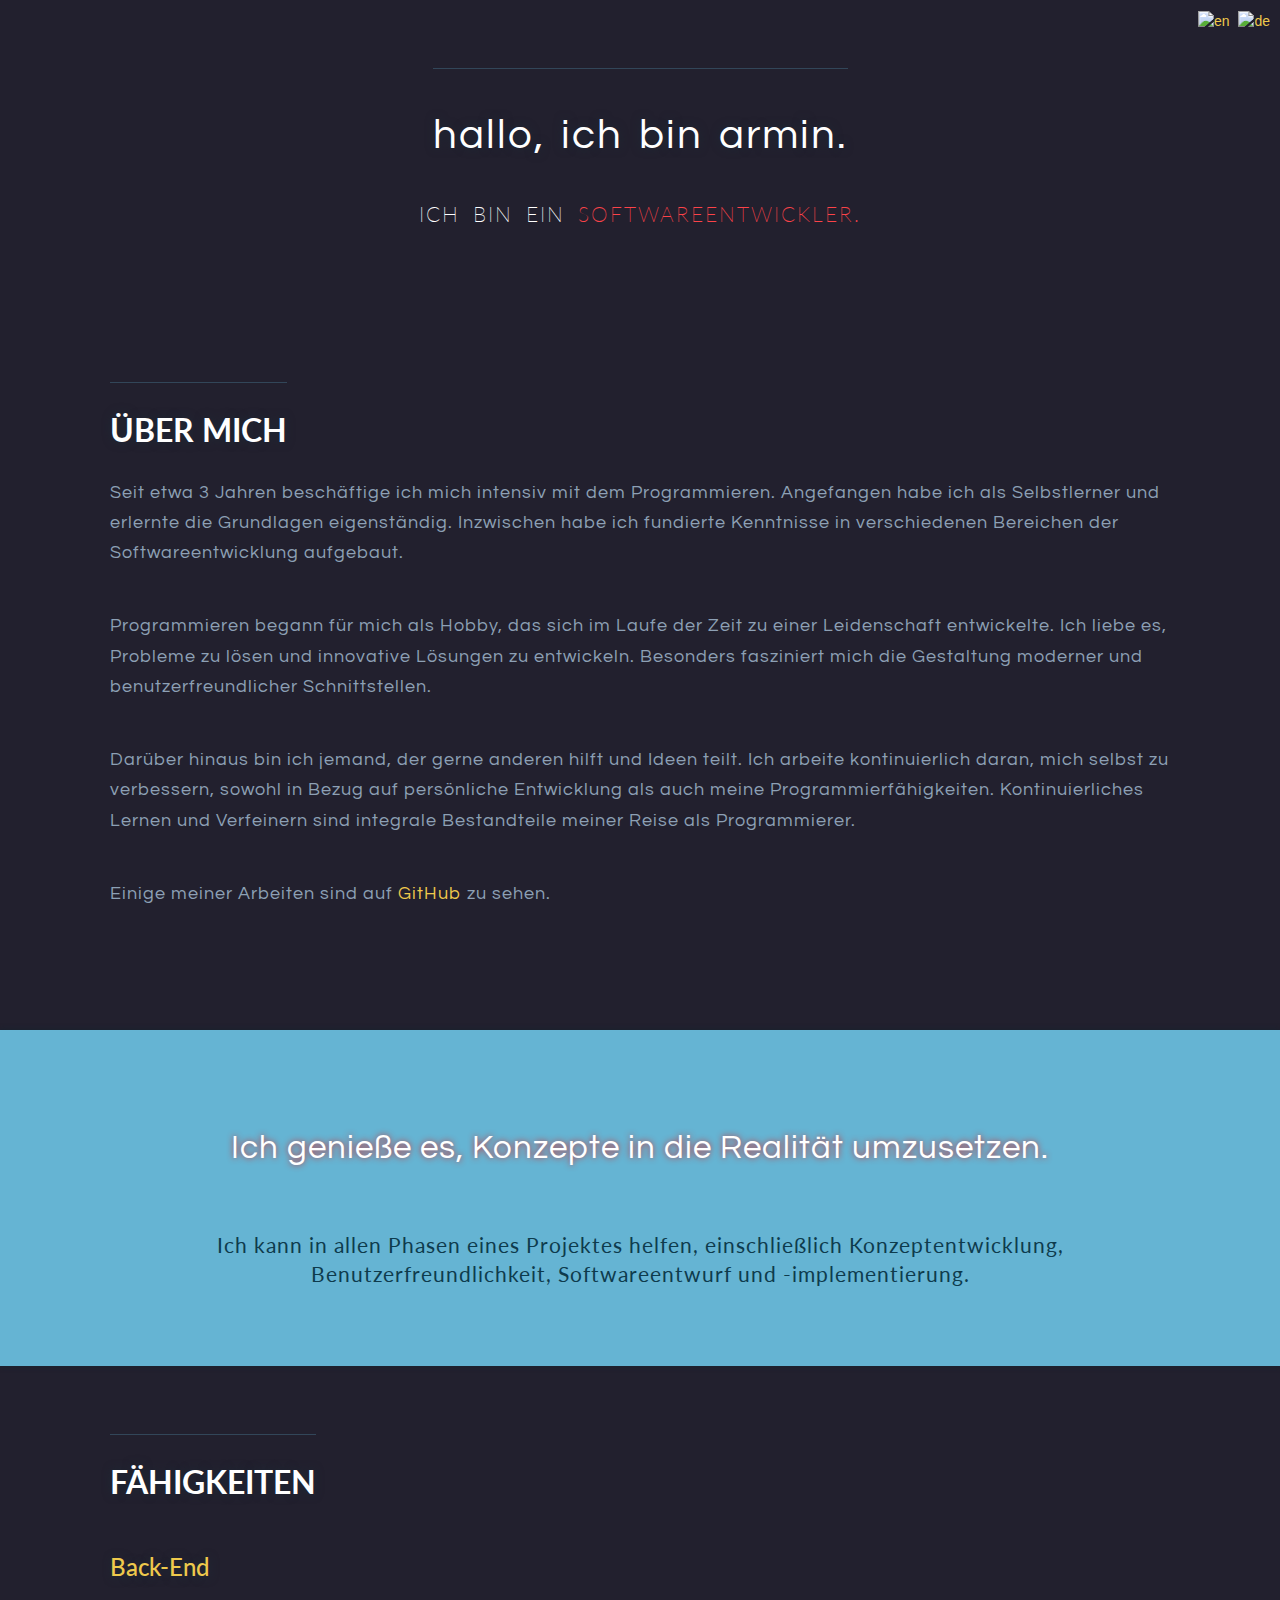
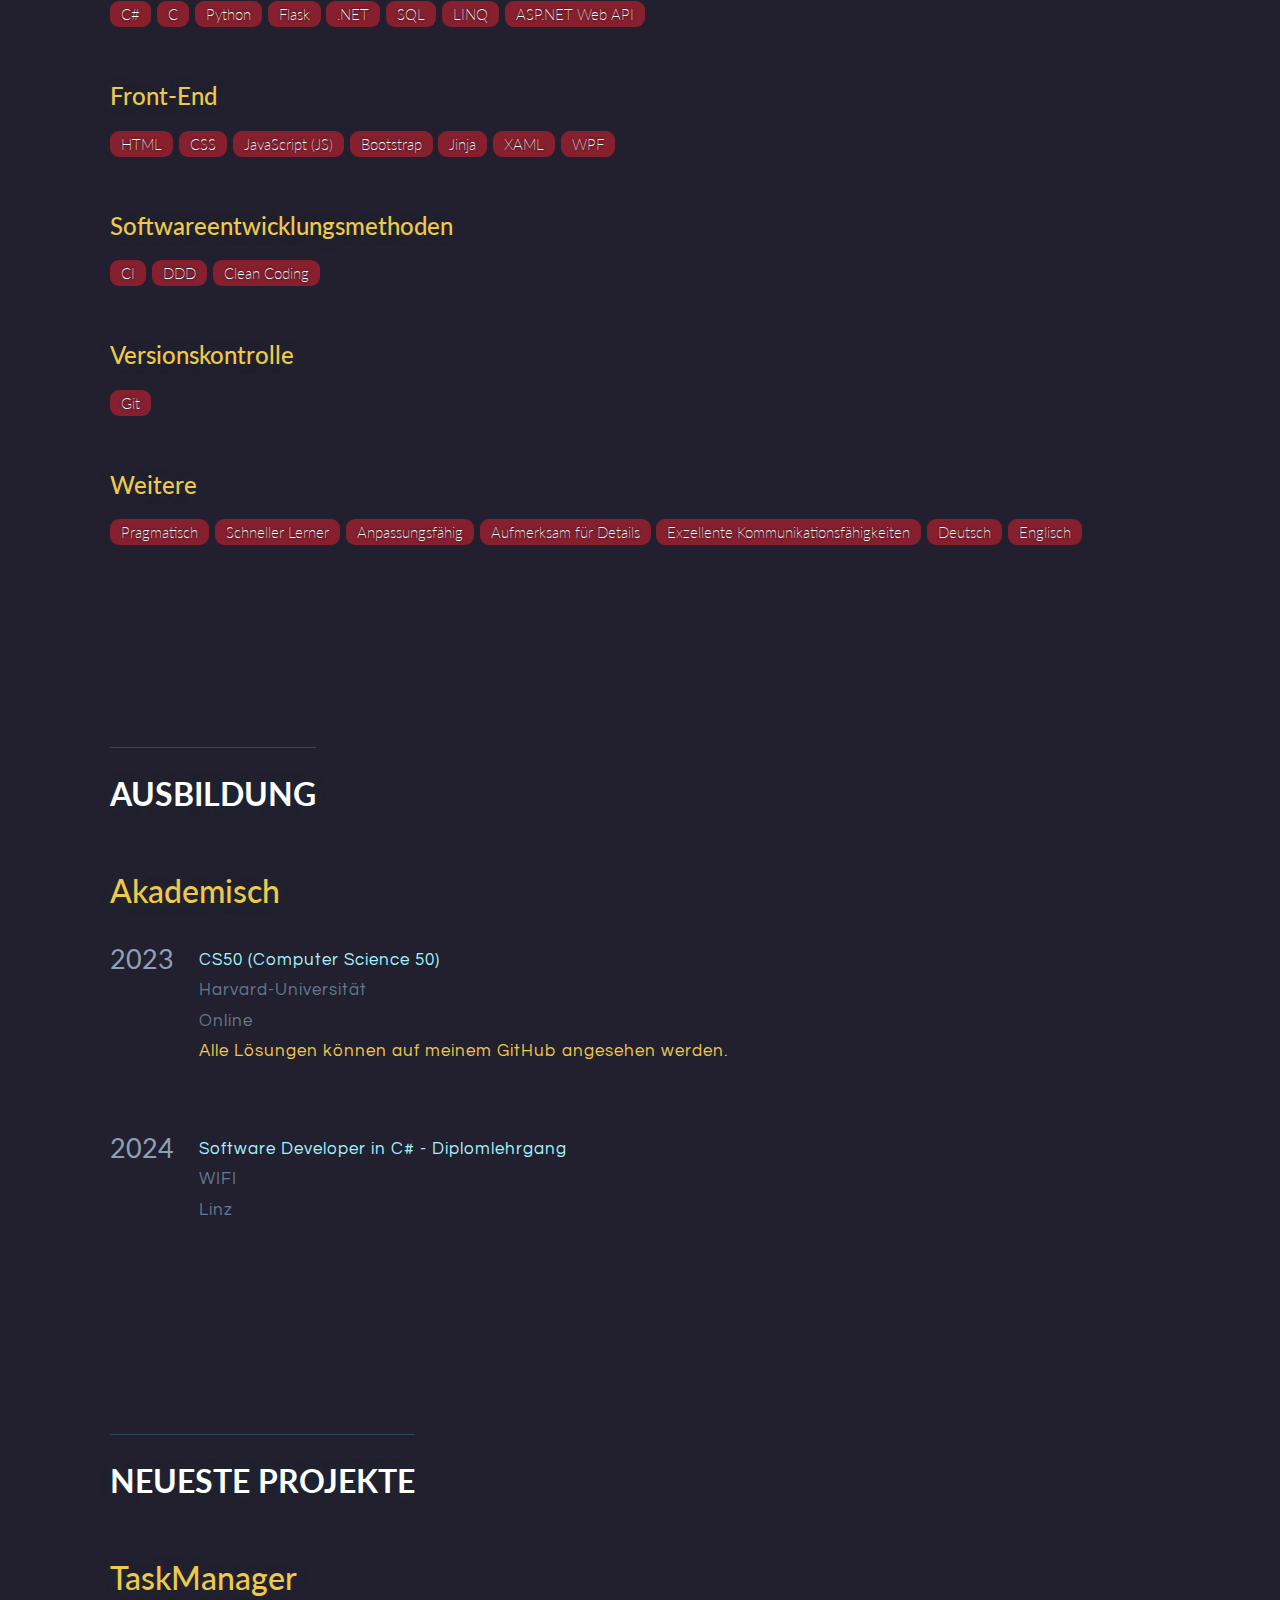
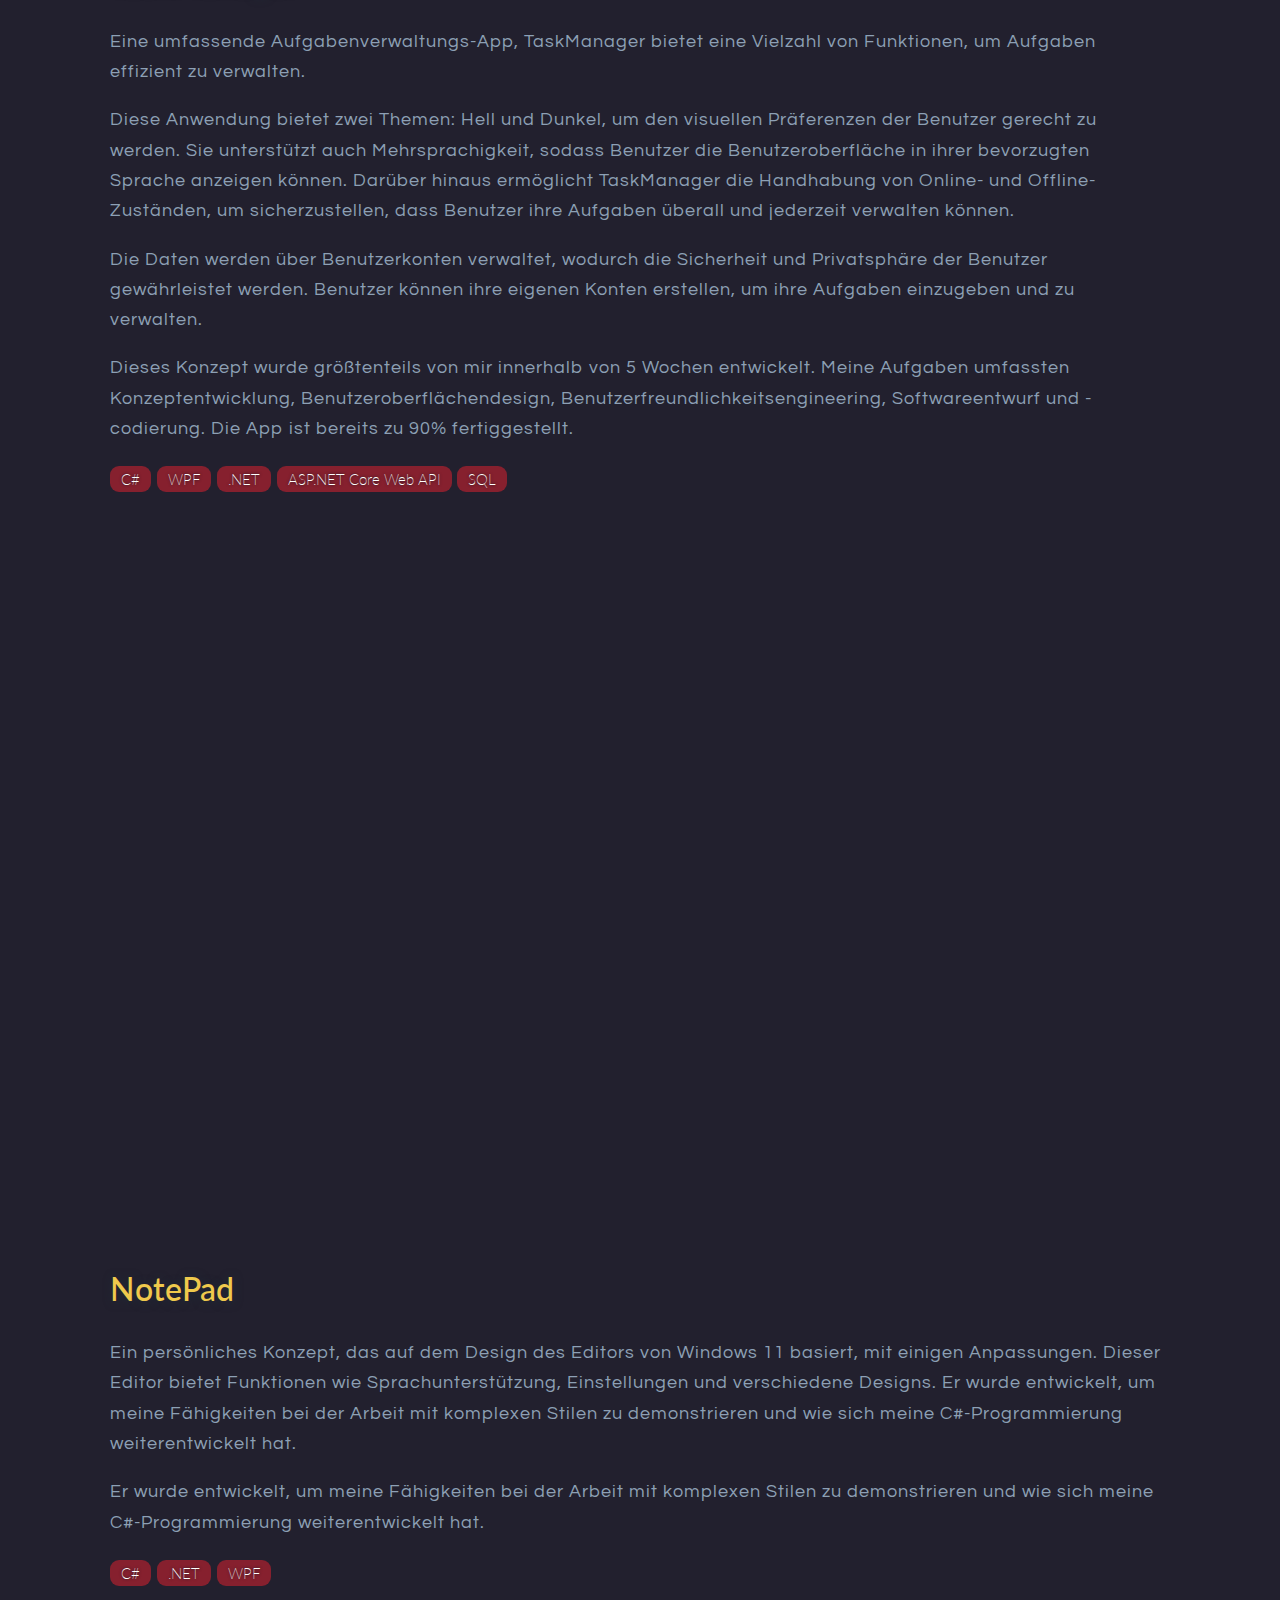
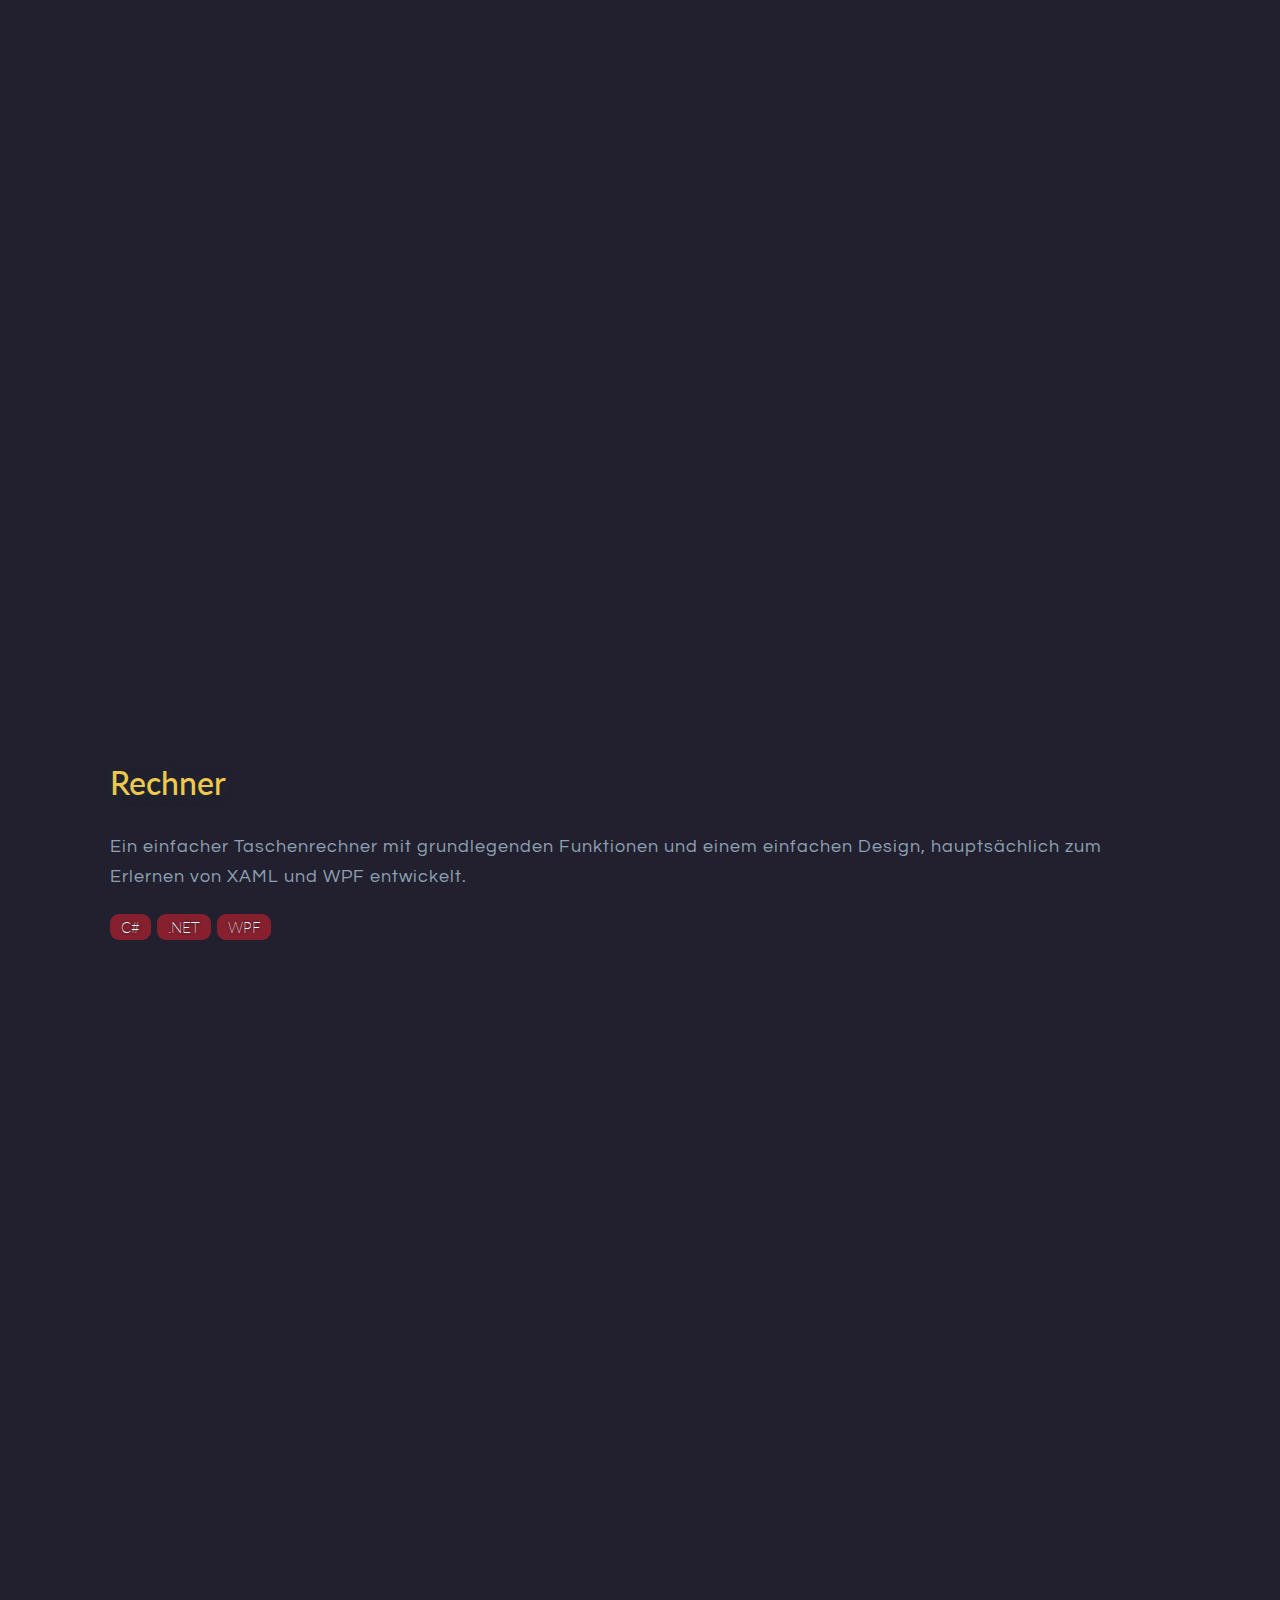
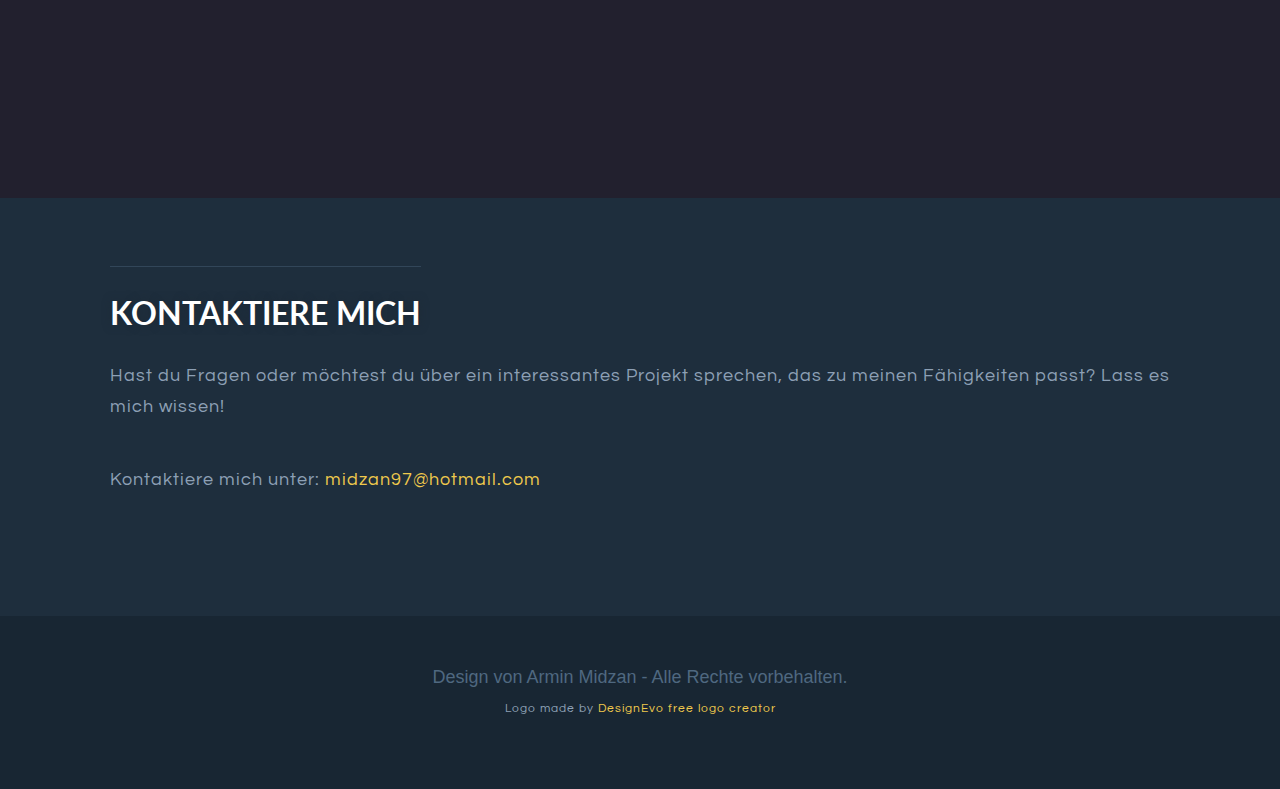
==== commit cbb41171: "Update index.html" ====
--- a/de/index.html
+++ b/de/index.html
@@ -318,15 +318,15 @@
           >DesignEvo free logo creator</a>
       </p>
     </footer>
-    <div style="position: fixed; top: 20px; right: 20px">
-      <a href="/en/index.html" style="margin-right: 10px"
-        ><img width="30em" src="../images/uk.png" alt="en"
+<div style="position: absolute; top: 10px; right: 10px;">
+  <a href="en/index.html" style="margin-right: 5px"
+        ><img width="25em" src="images/uk.png" alt="en"
       /></a>
 
-      <a href="/de/index.html"
-        ><img width="30em" src="../images/de.png" alt="de"
+      <a href="de/index.html"
+        ><img width="25em" src="images/de.png" alt="de"
       /></a>
-    </div>
+</div>
     <script src="https://code.jquery.com/jquery-1.10.2.min.js"></script>
     <script src="js/bootstrap.min.js"></script>
   </body>
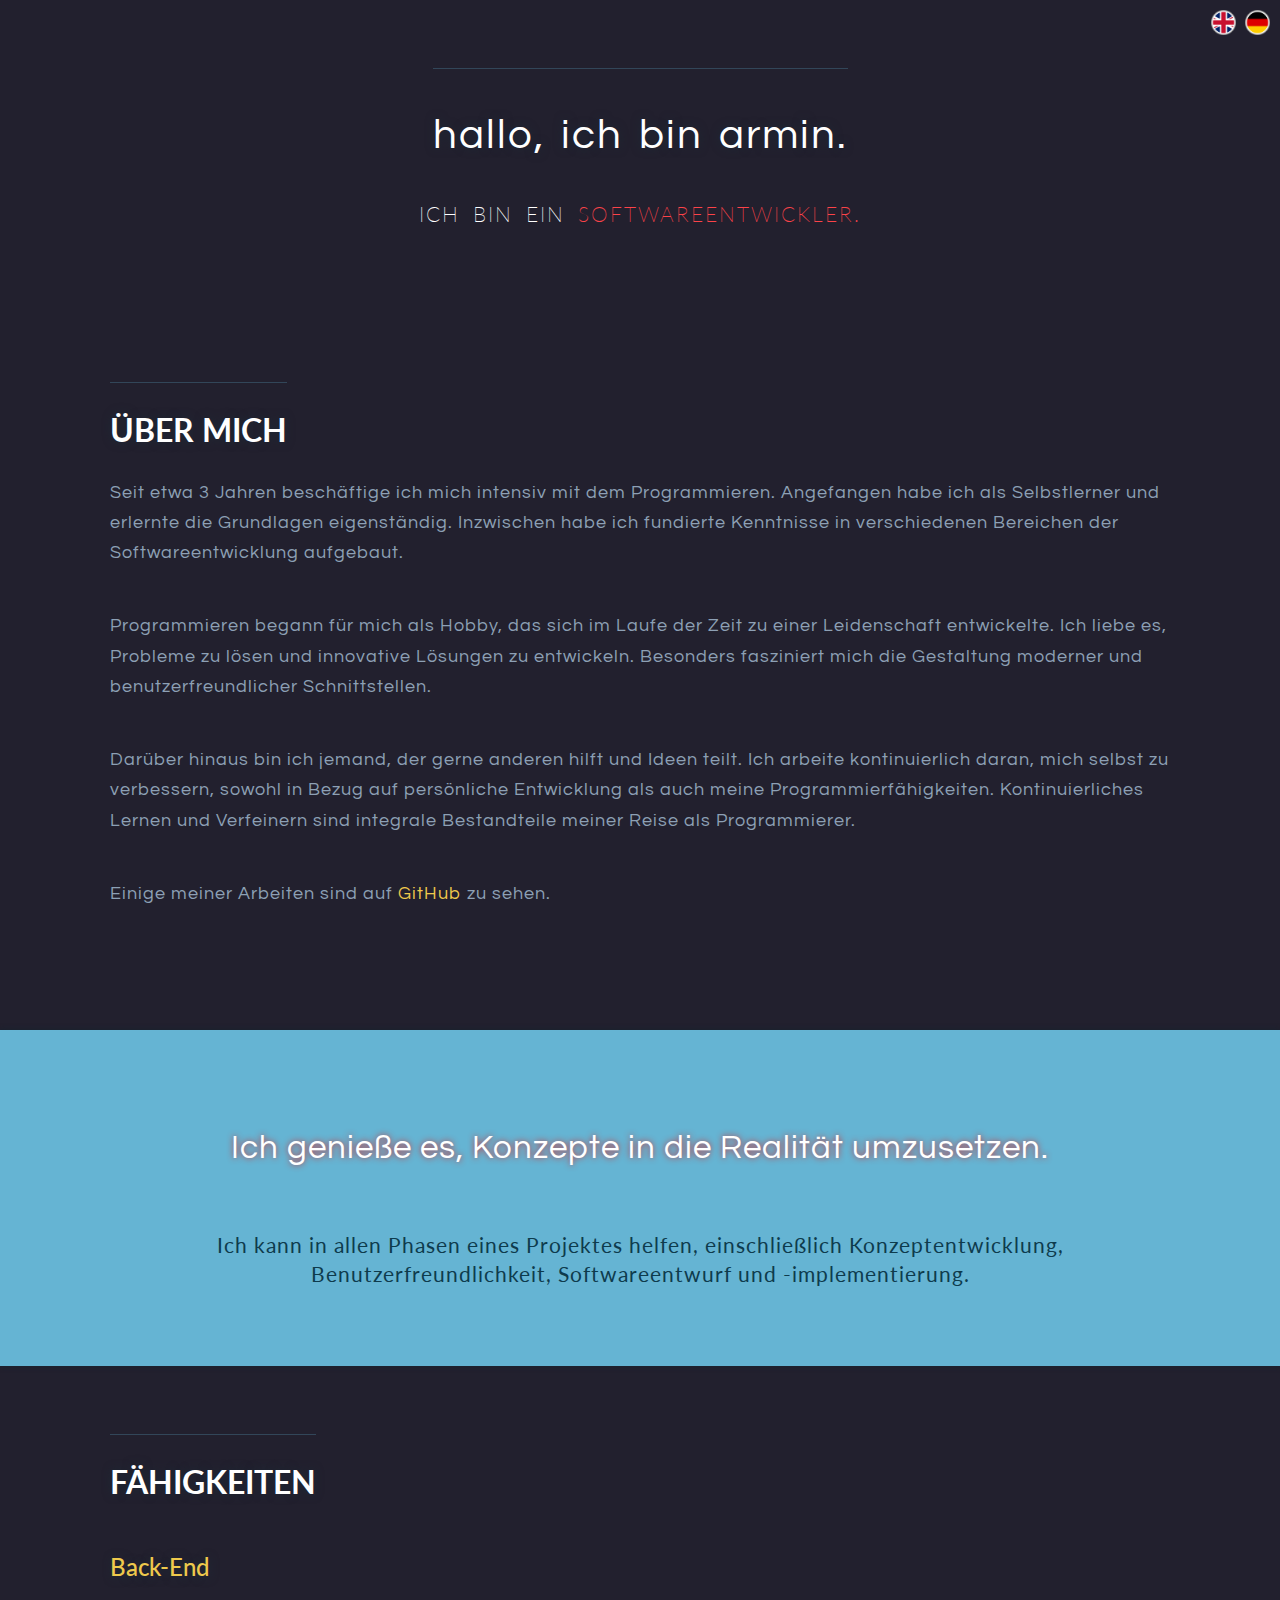
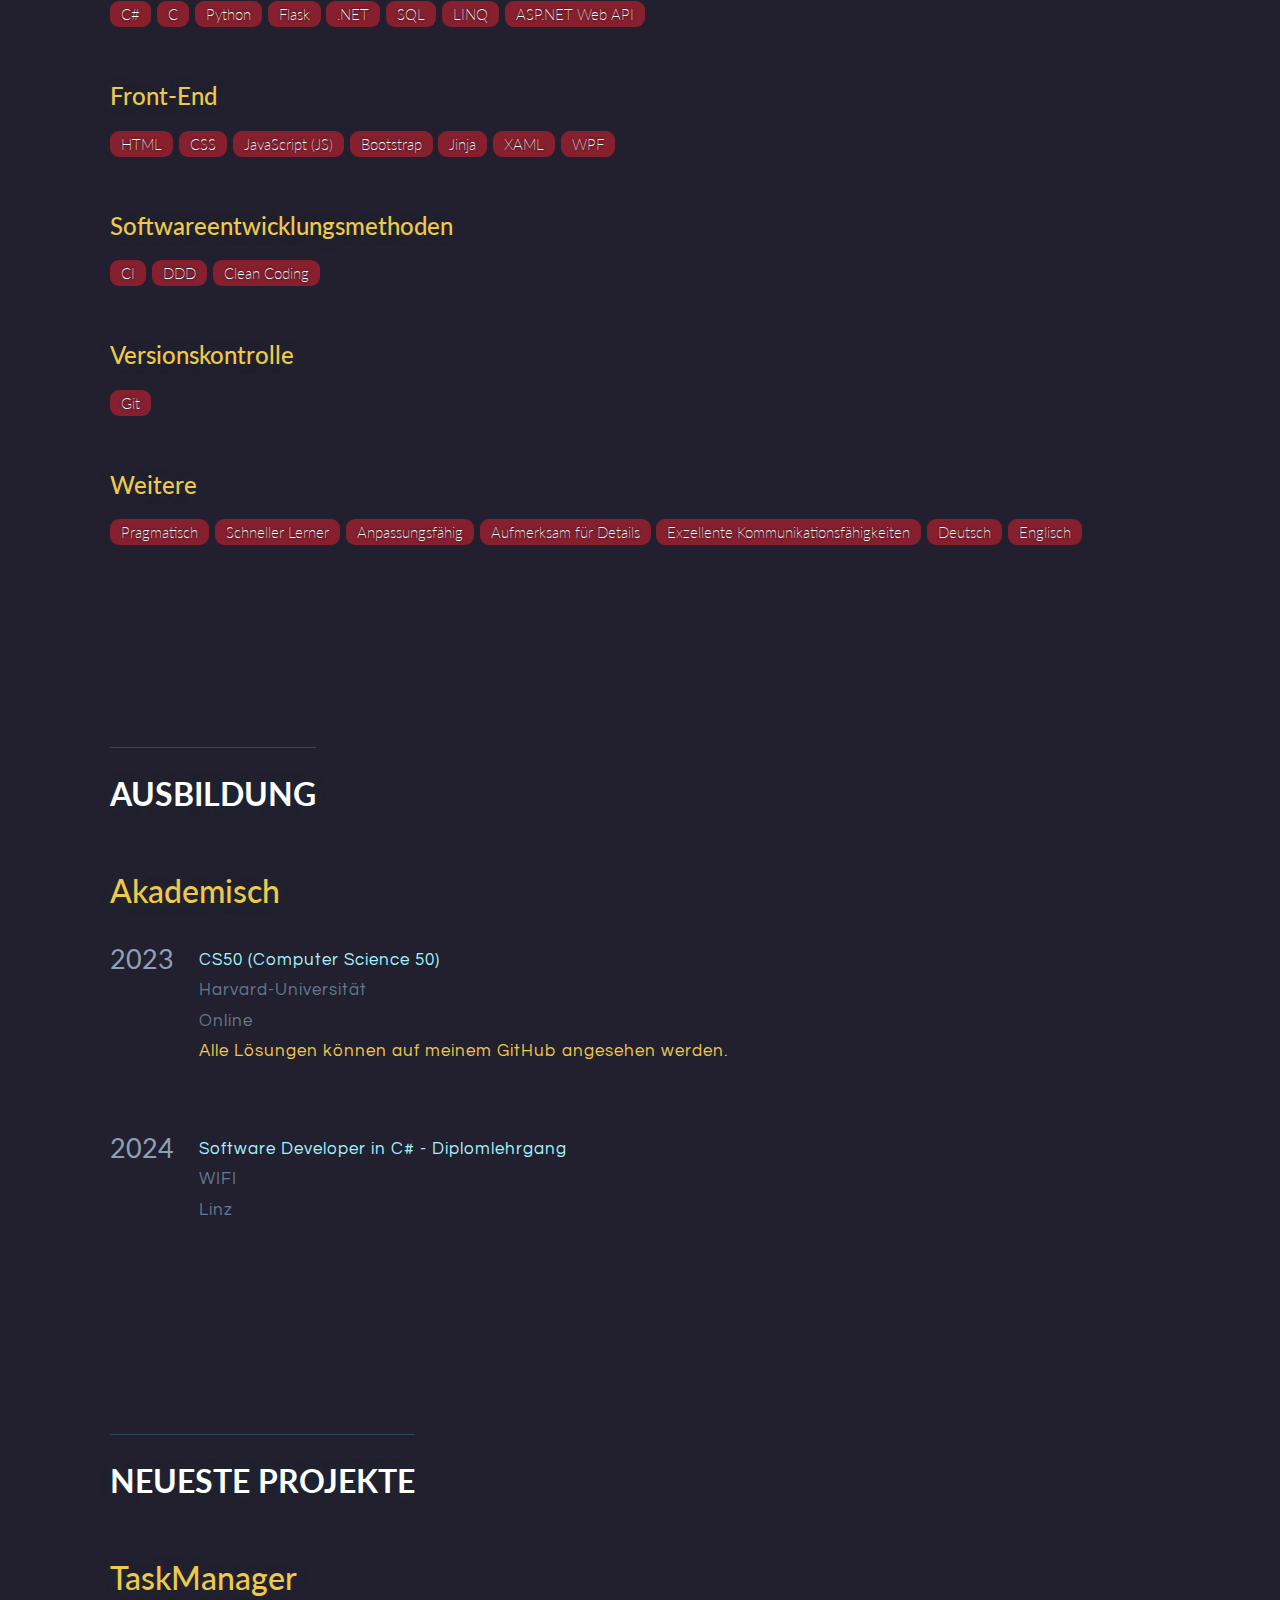
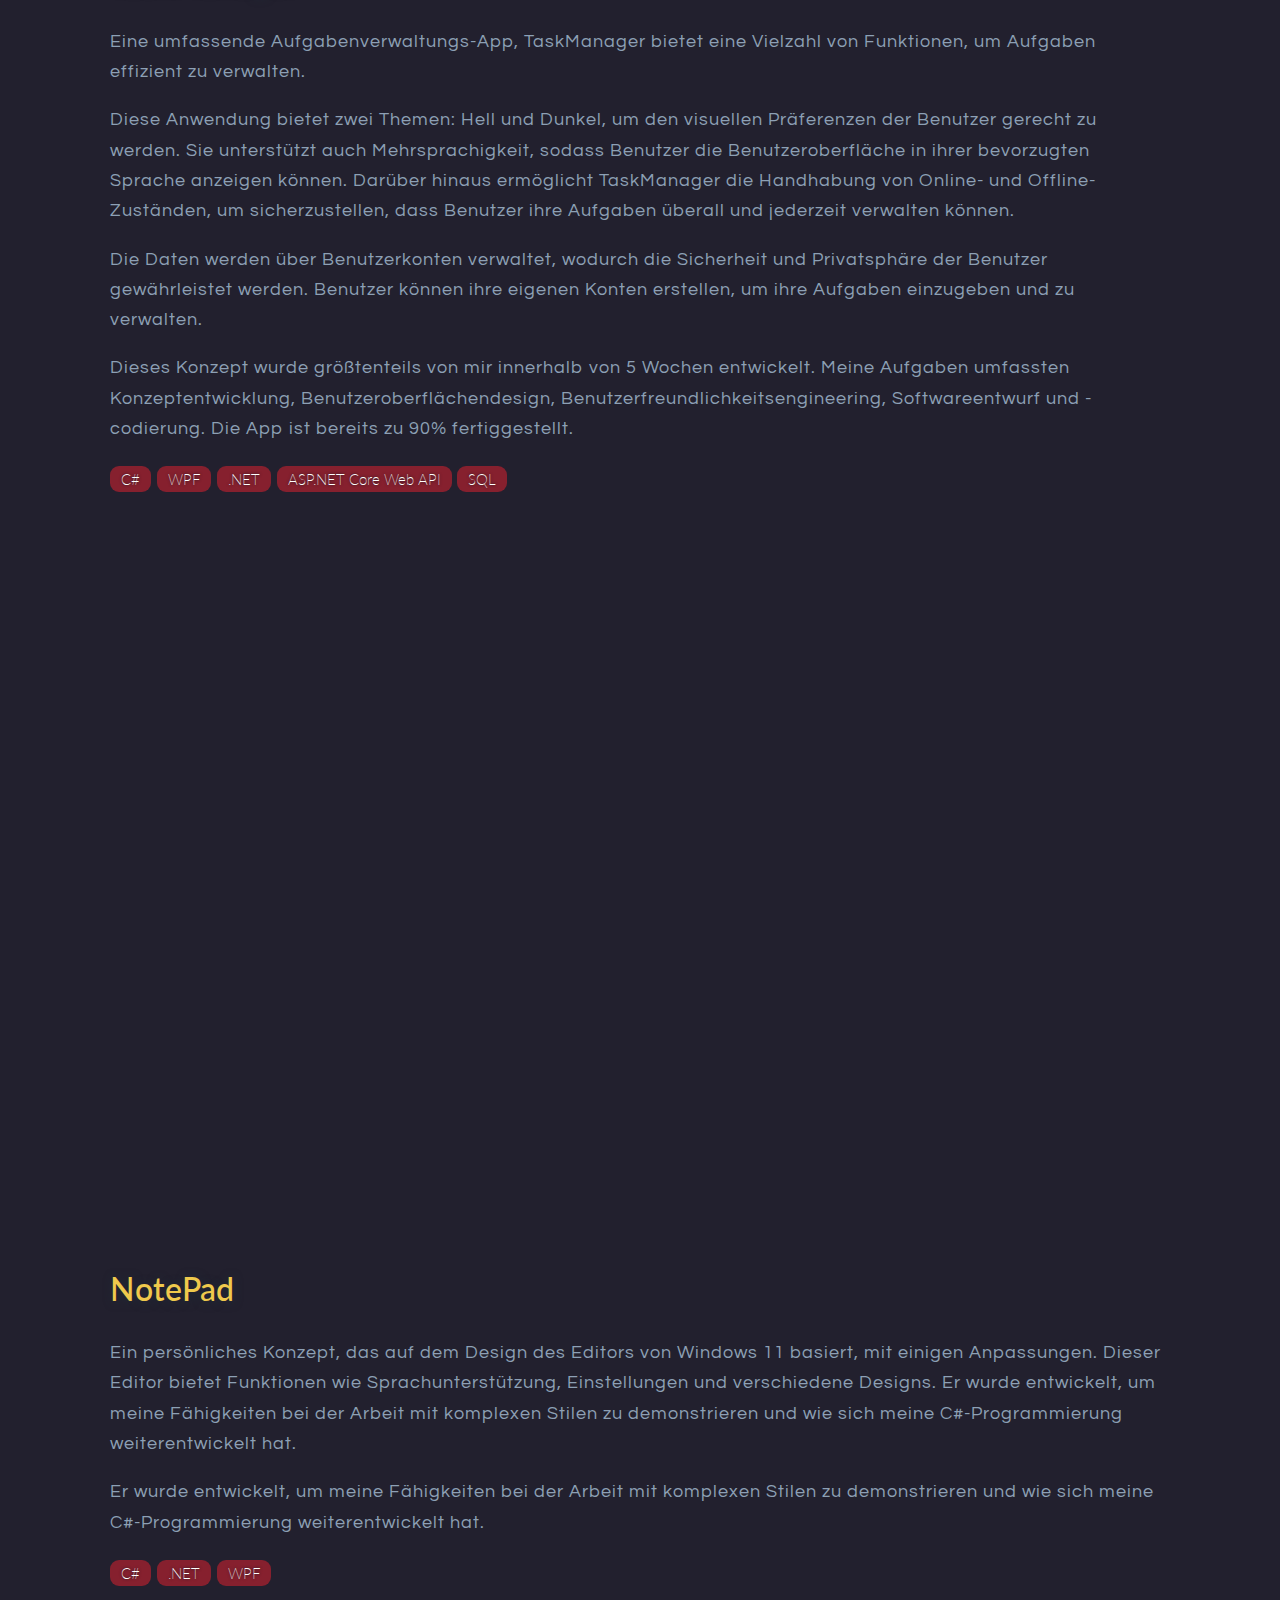
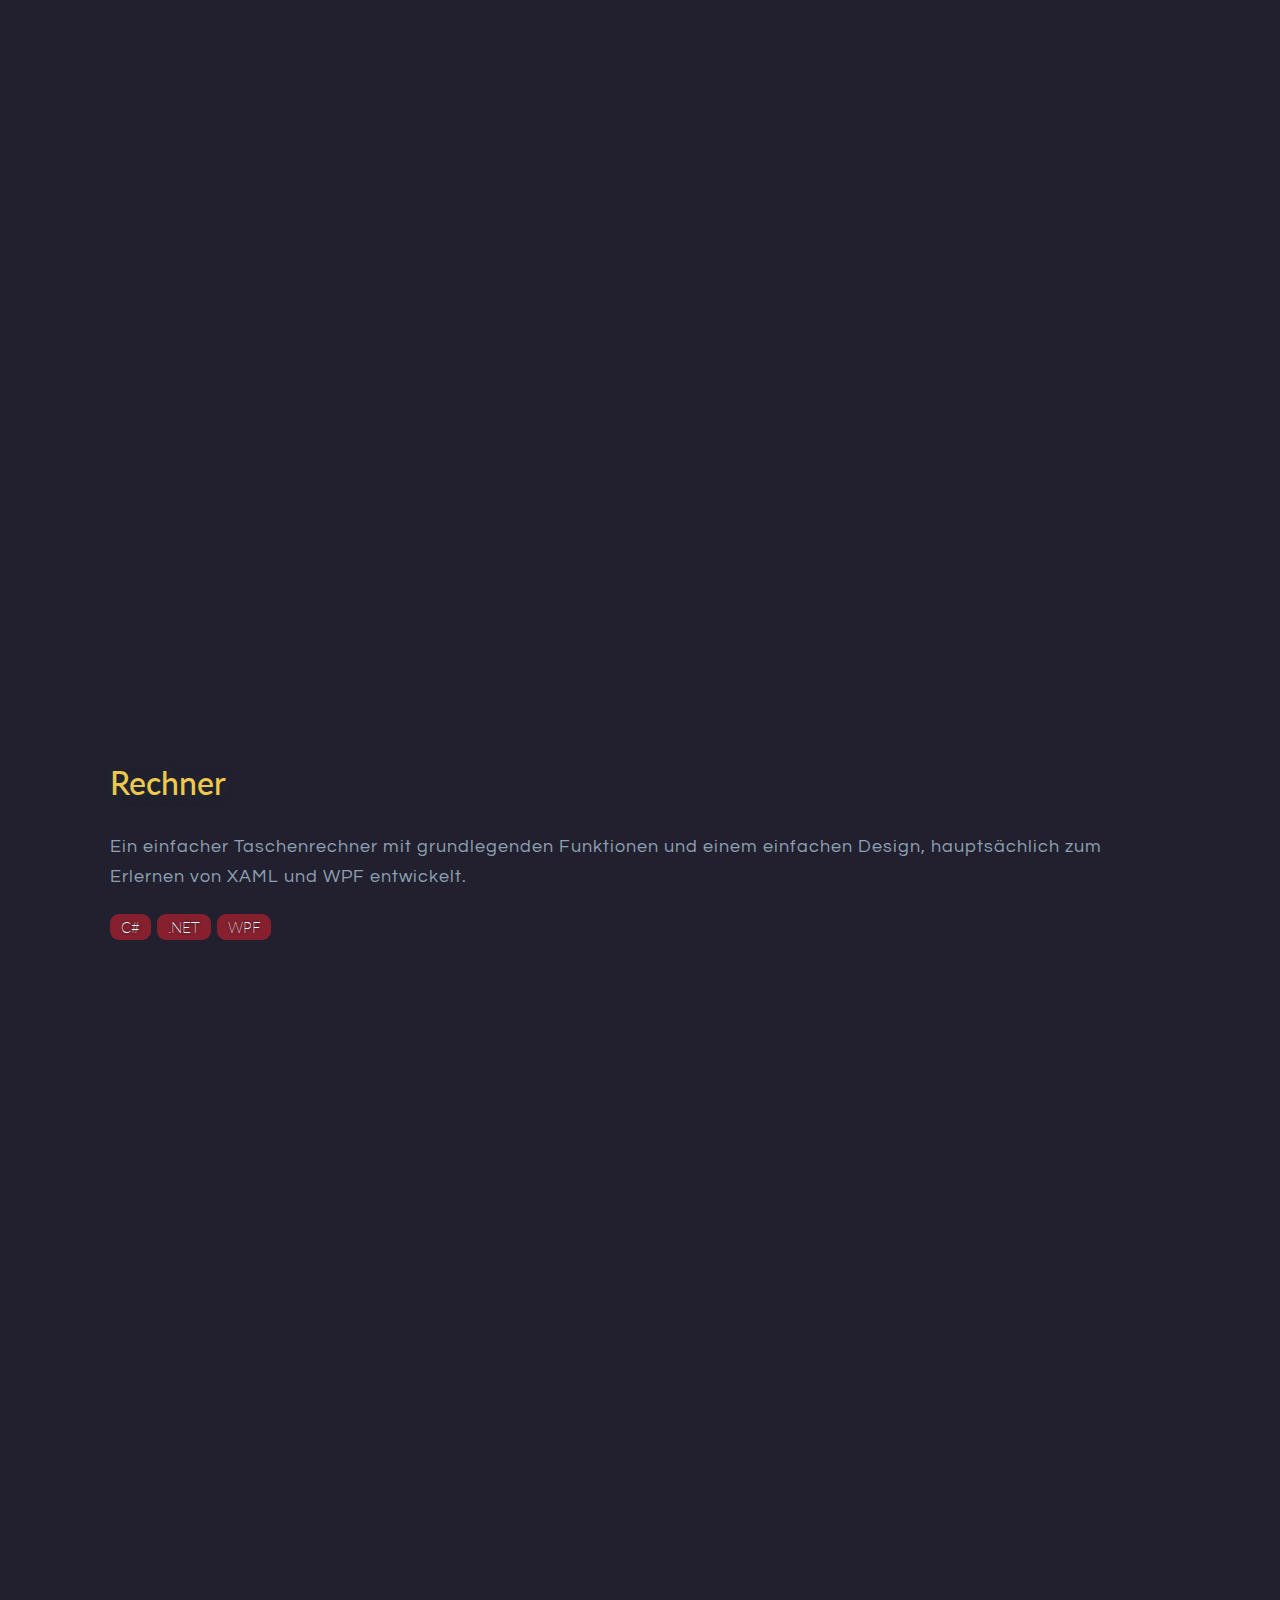
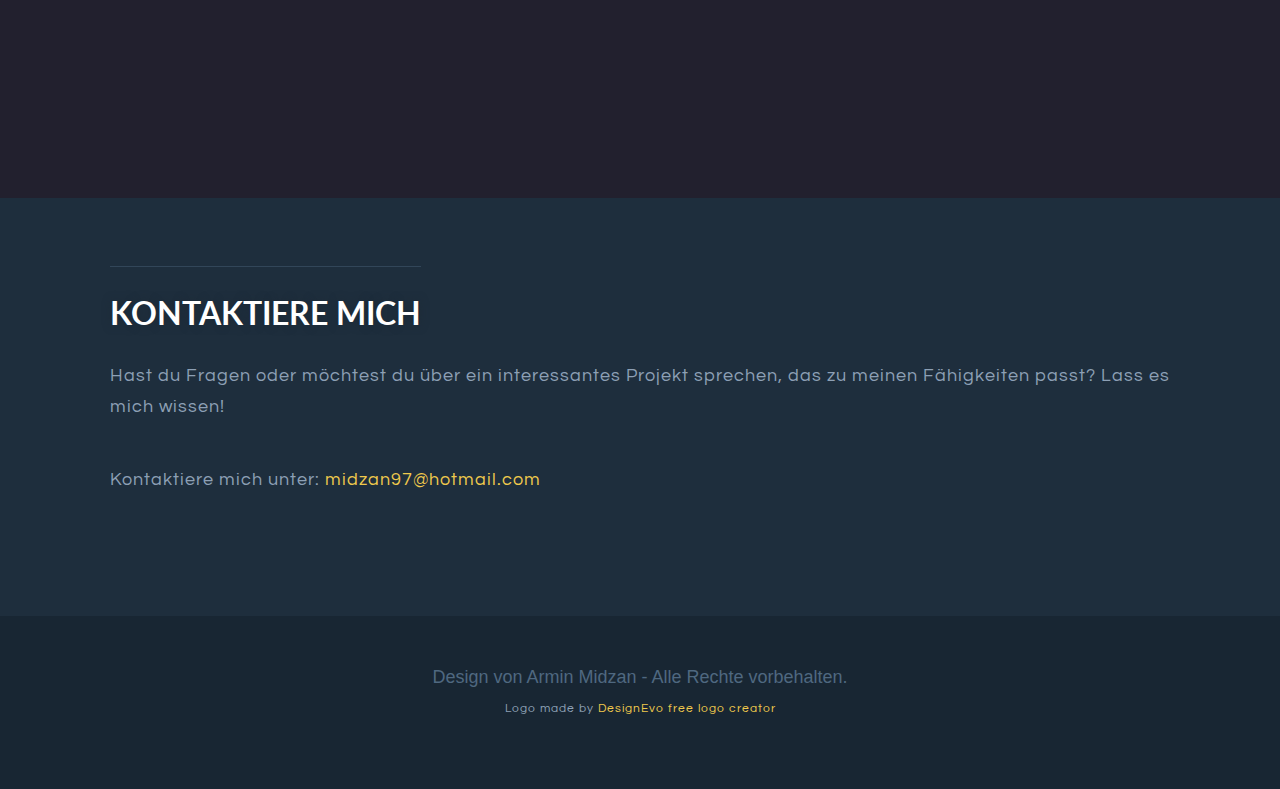
==== commit 6ce60039: "Update index.html" ====
--- a/de/index.html
+++ b/de/index.html
@@ -319,12 +319,12 @@
       </p>
     </footer>
 <div style="position: absolute; top: 10px; right: 10px;">
-  <a href="en/index.html" style="margin-right: 5px"
-        ><img width="25em" src="images/uk.png" alt="en"
+  <a href="../en/index.html" style="margin-right: 5px"
+        ><img width="25em" src="../images/uk.png" alt="en"
       /></a>
 
-      <a href="de/index.html"
-        ><img width="25em" src="images/de.png" alt="de"
+      <a href="../de/index.html"
+        ><img width="25em" src="../images/de.png" alt="de"
       /></a>
 </div>
     <script src="https://code.jquery.com/jquery-1.10.2.min.js"></script>
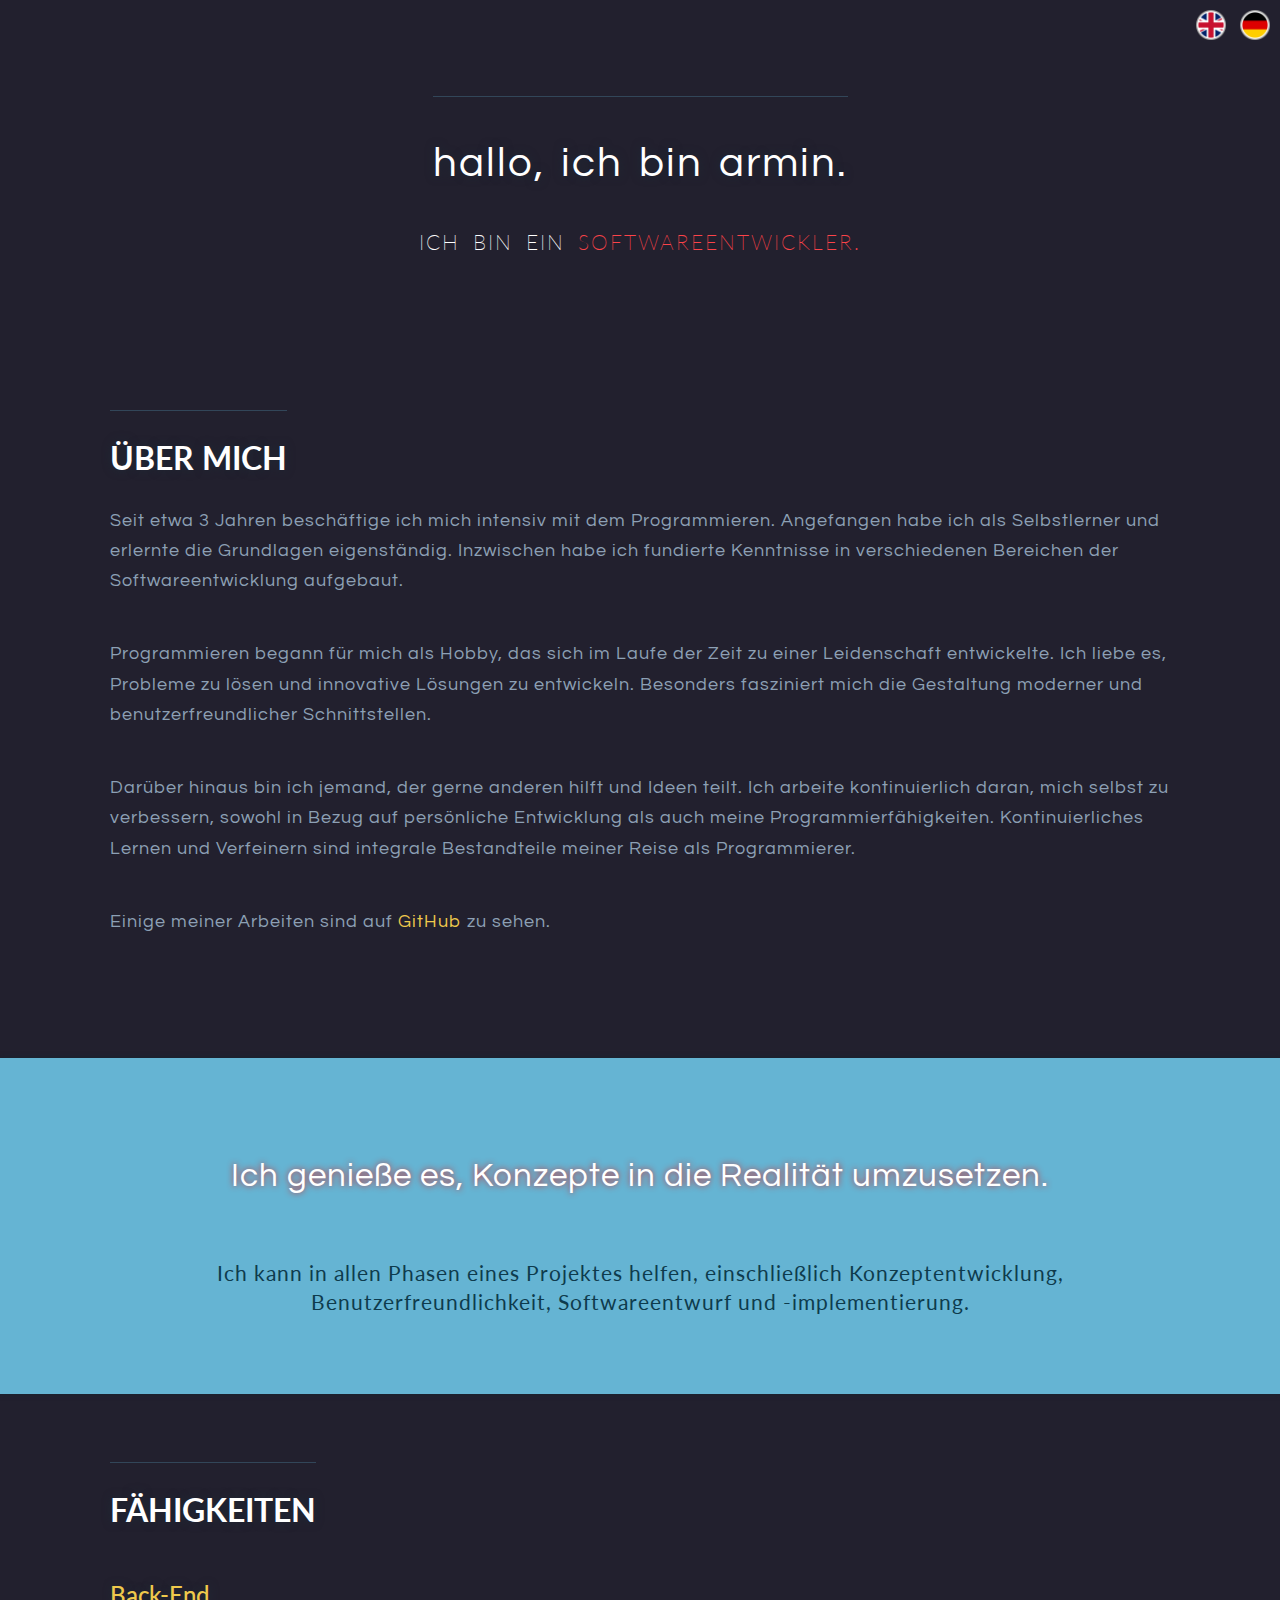
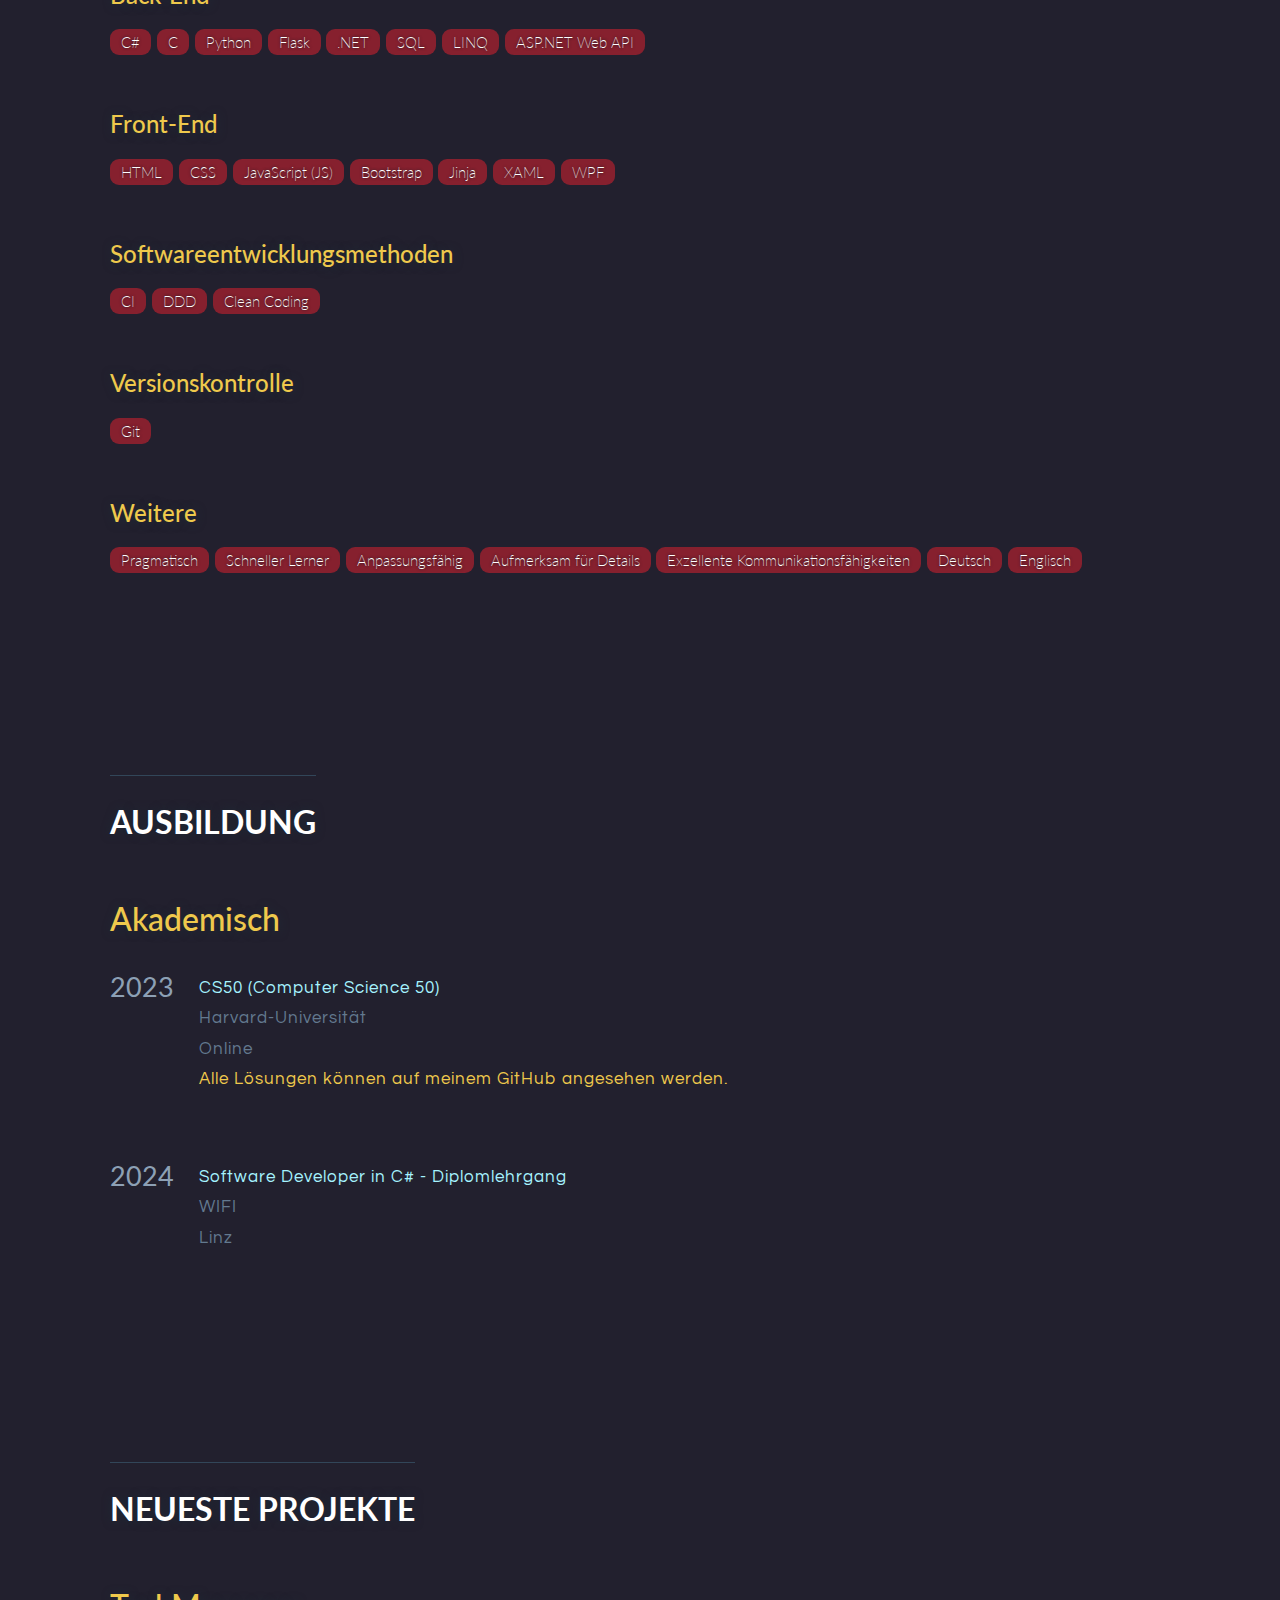
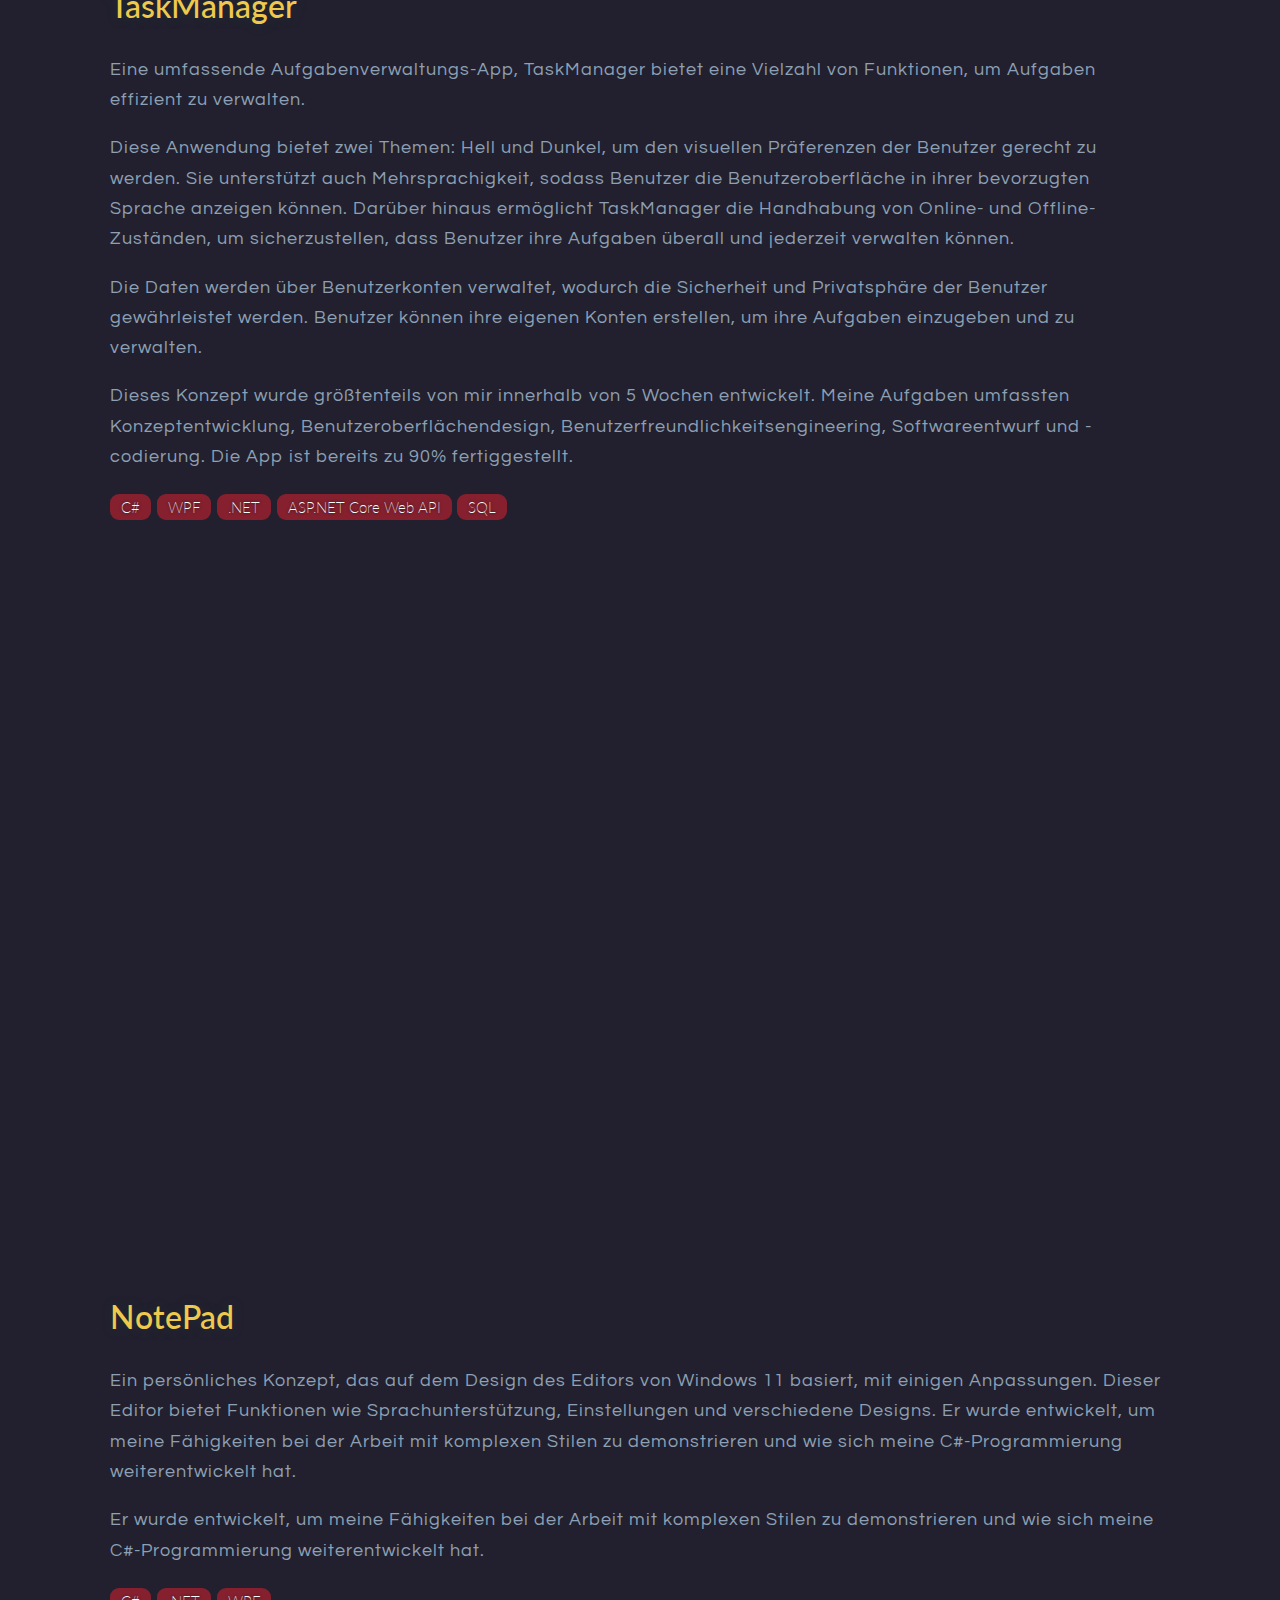
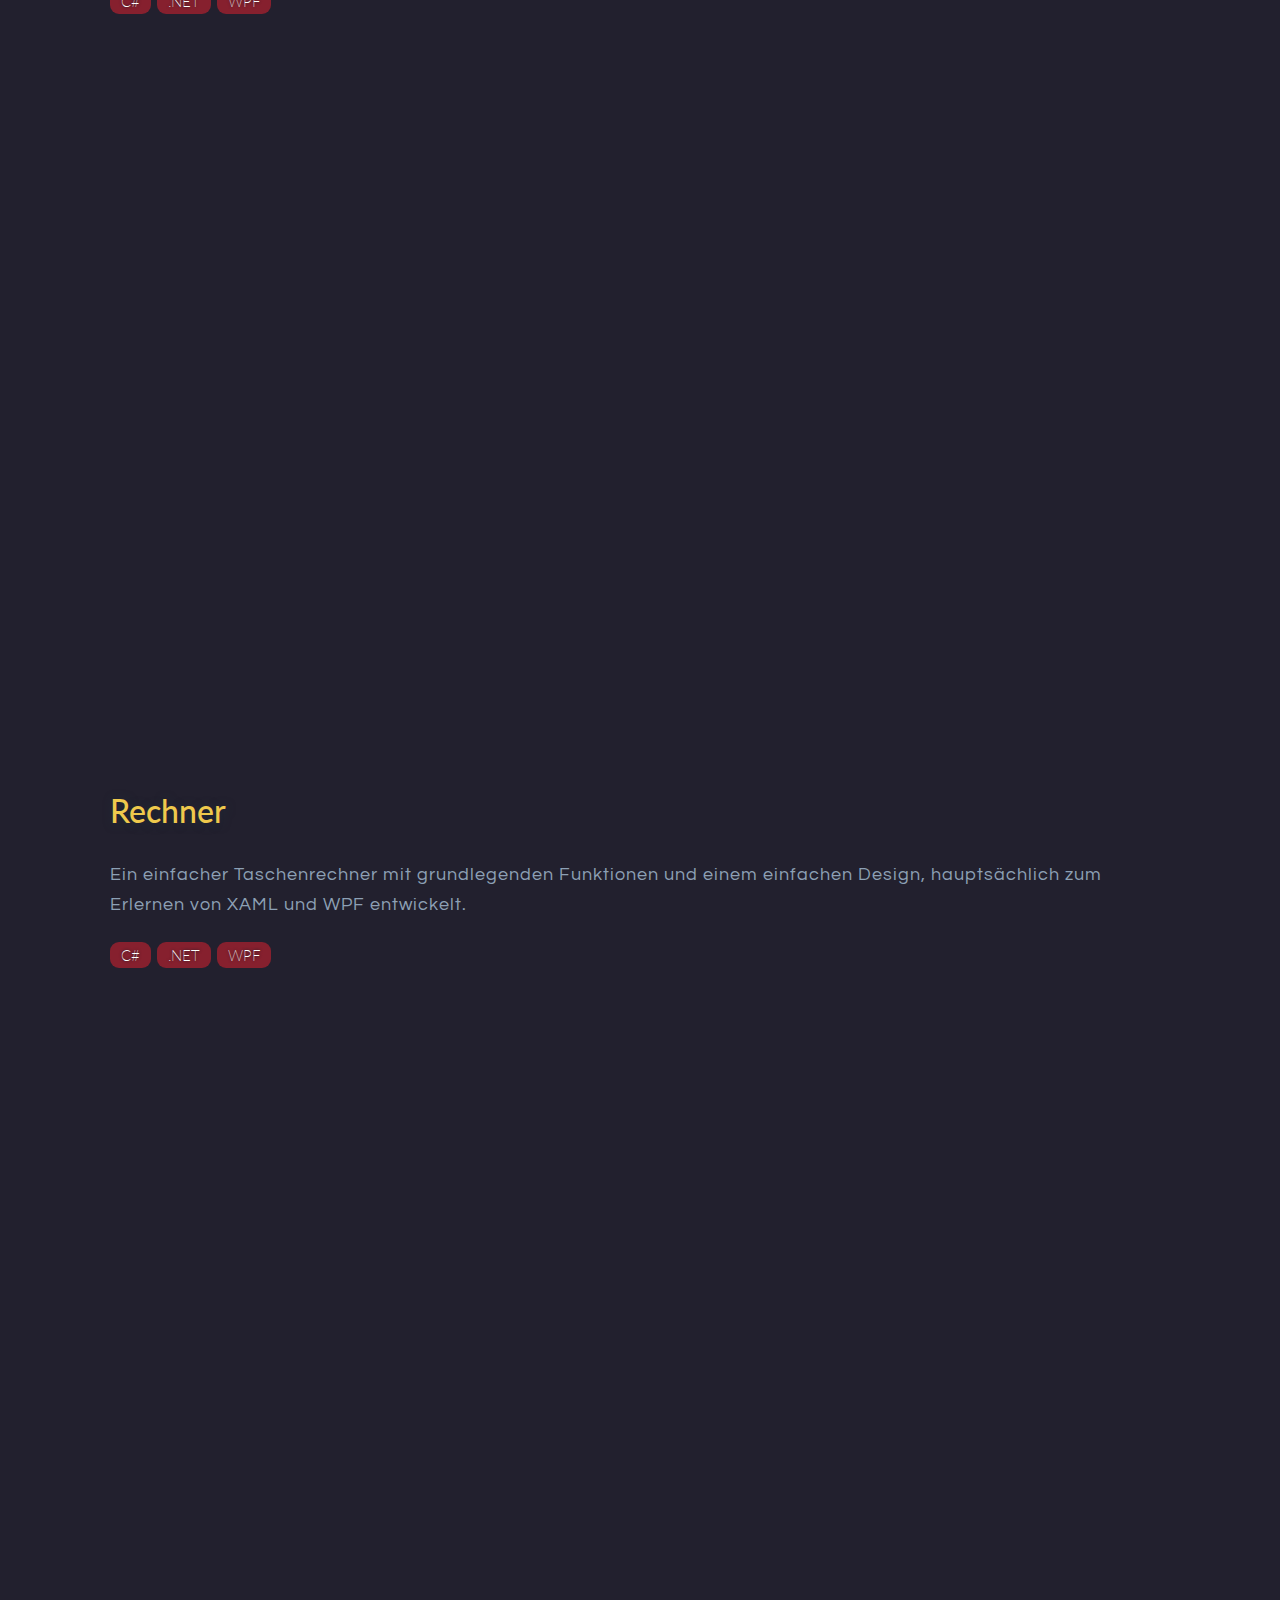
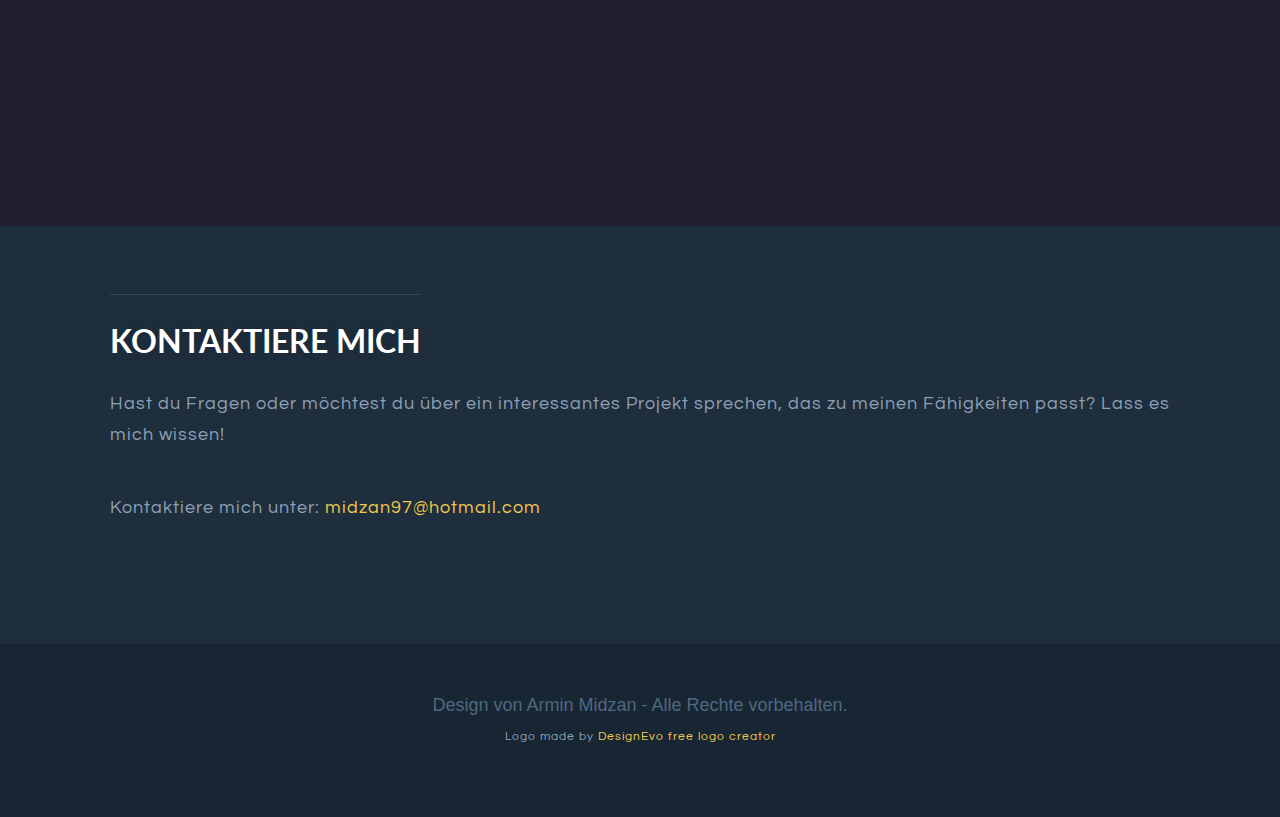
==== commit 0b78cac6: "Update index.html" ====
--- a/de/index.html
+++ b/de/index.html
@@ -319,12 +319,12 @@
       </p>
     </footer>
 <div style="position: absolute; top: 10px; right: 10px;">
-  <a href="../en/index.html" style="margin-right: 5px"
-        ><img width="25em" src="../images/uk.png" alt="en"
+  <a href="../en/index.html" style="margin-right: 10px"
+        ><img width="30em" src="../images/uk.png" alt="en"
       /></a>
 
       <a href="../de/index.html"
-        ><img width="25em" src="../images/de.png" alt="de"
+        ><img width="30em" src="../images/de.png" alt="de"
       /></a>
 </div>
     <script src="https://code.jquery.com/jquery-1.10.2.min.js"></script>
--- a/css/theme.css
+++ b/css/theme.css
@@ -255,6 +255,10 @@
   z-index: 0;
 }
 
+#section-hello {
+  margin-top: 1em;
+}
+
 /* Skills 
 --------------------------------------------------------*/
 
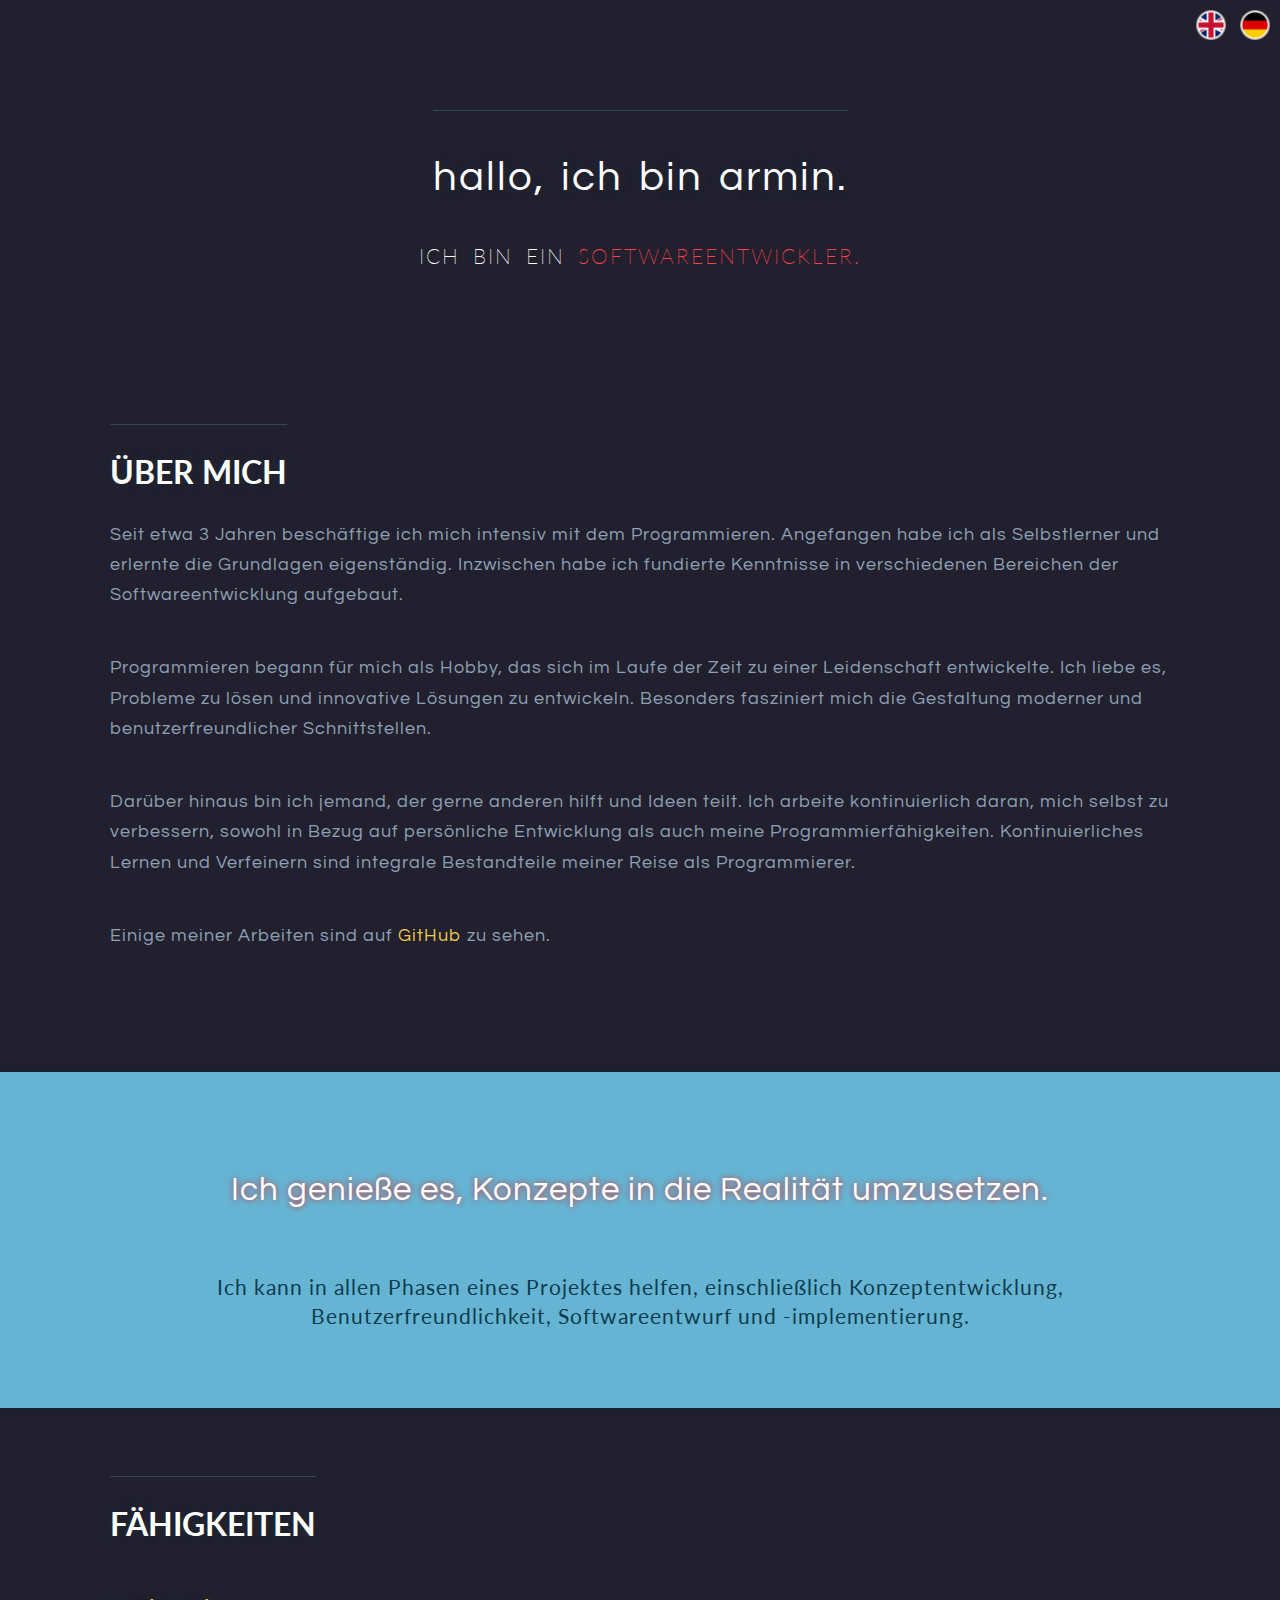
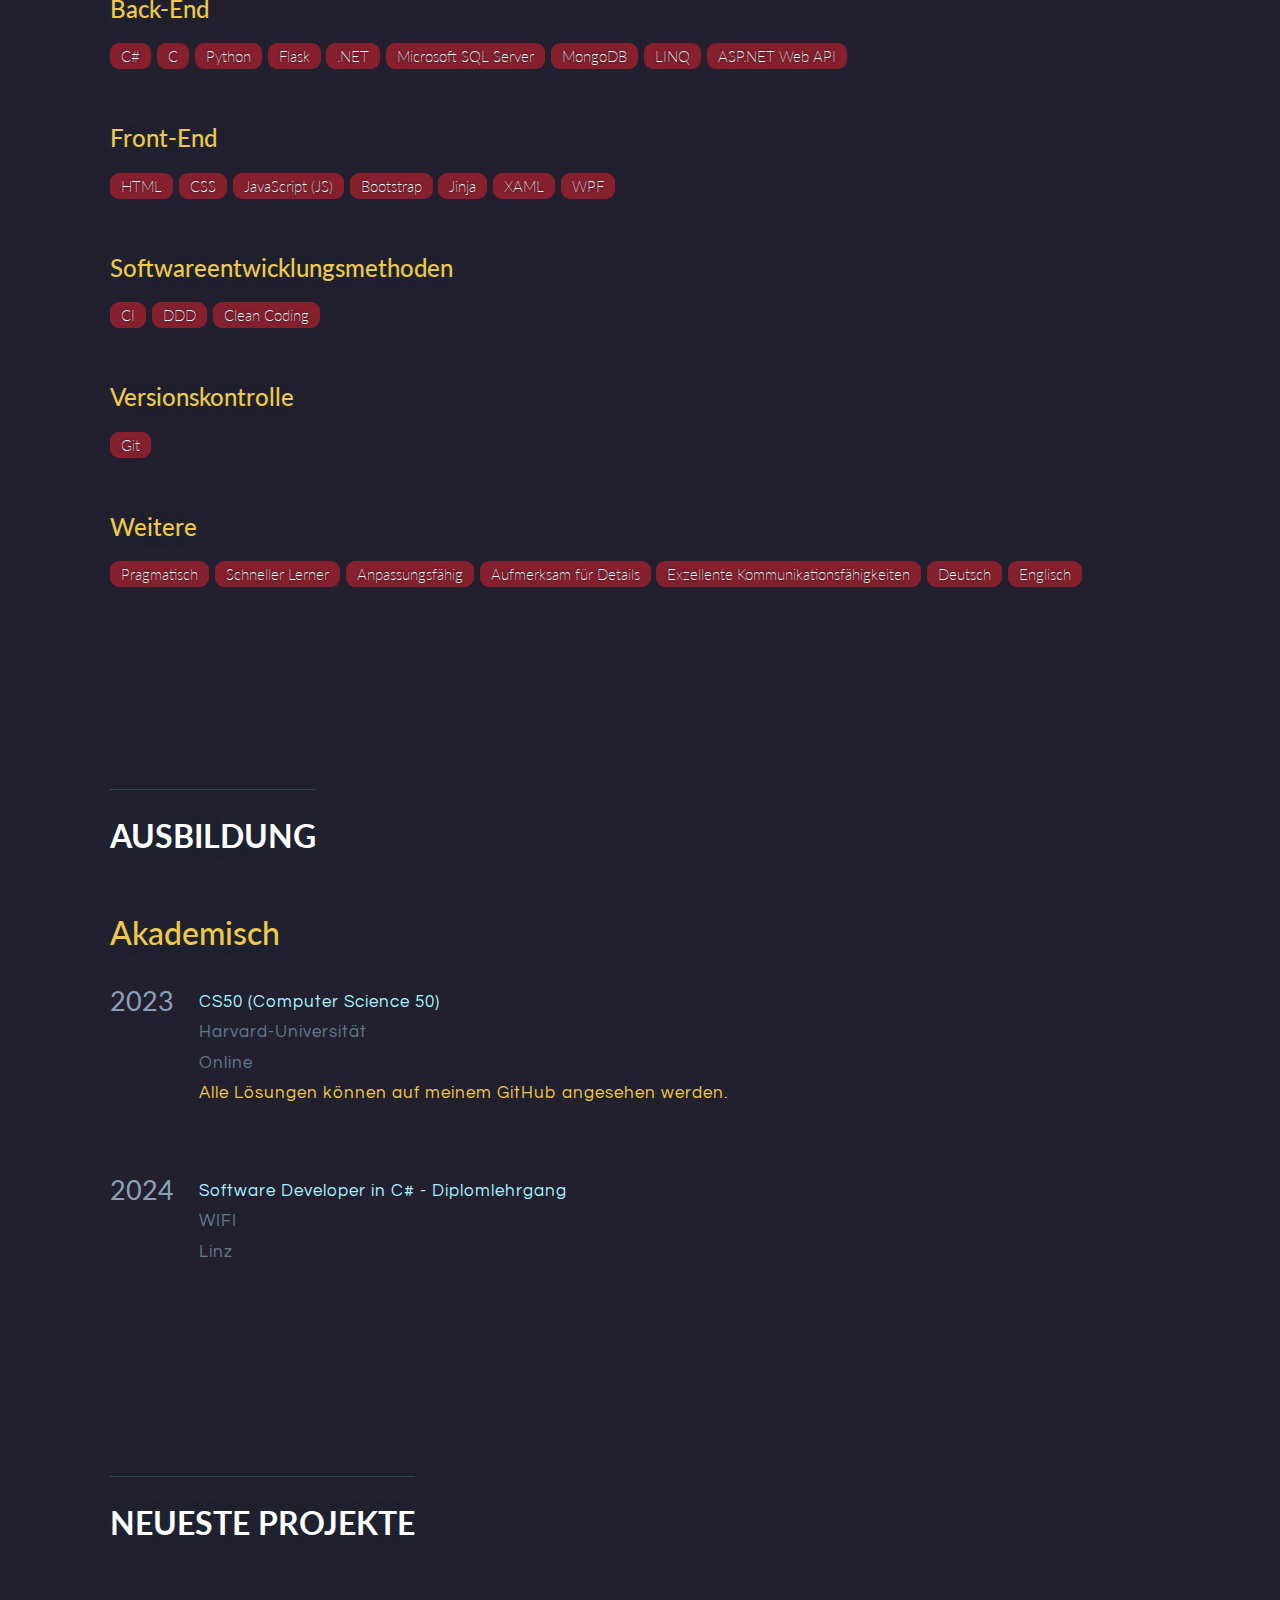
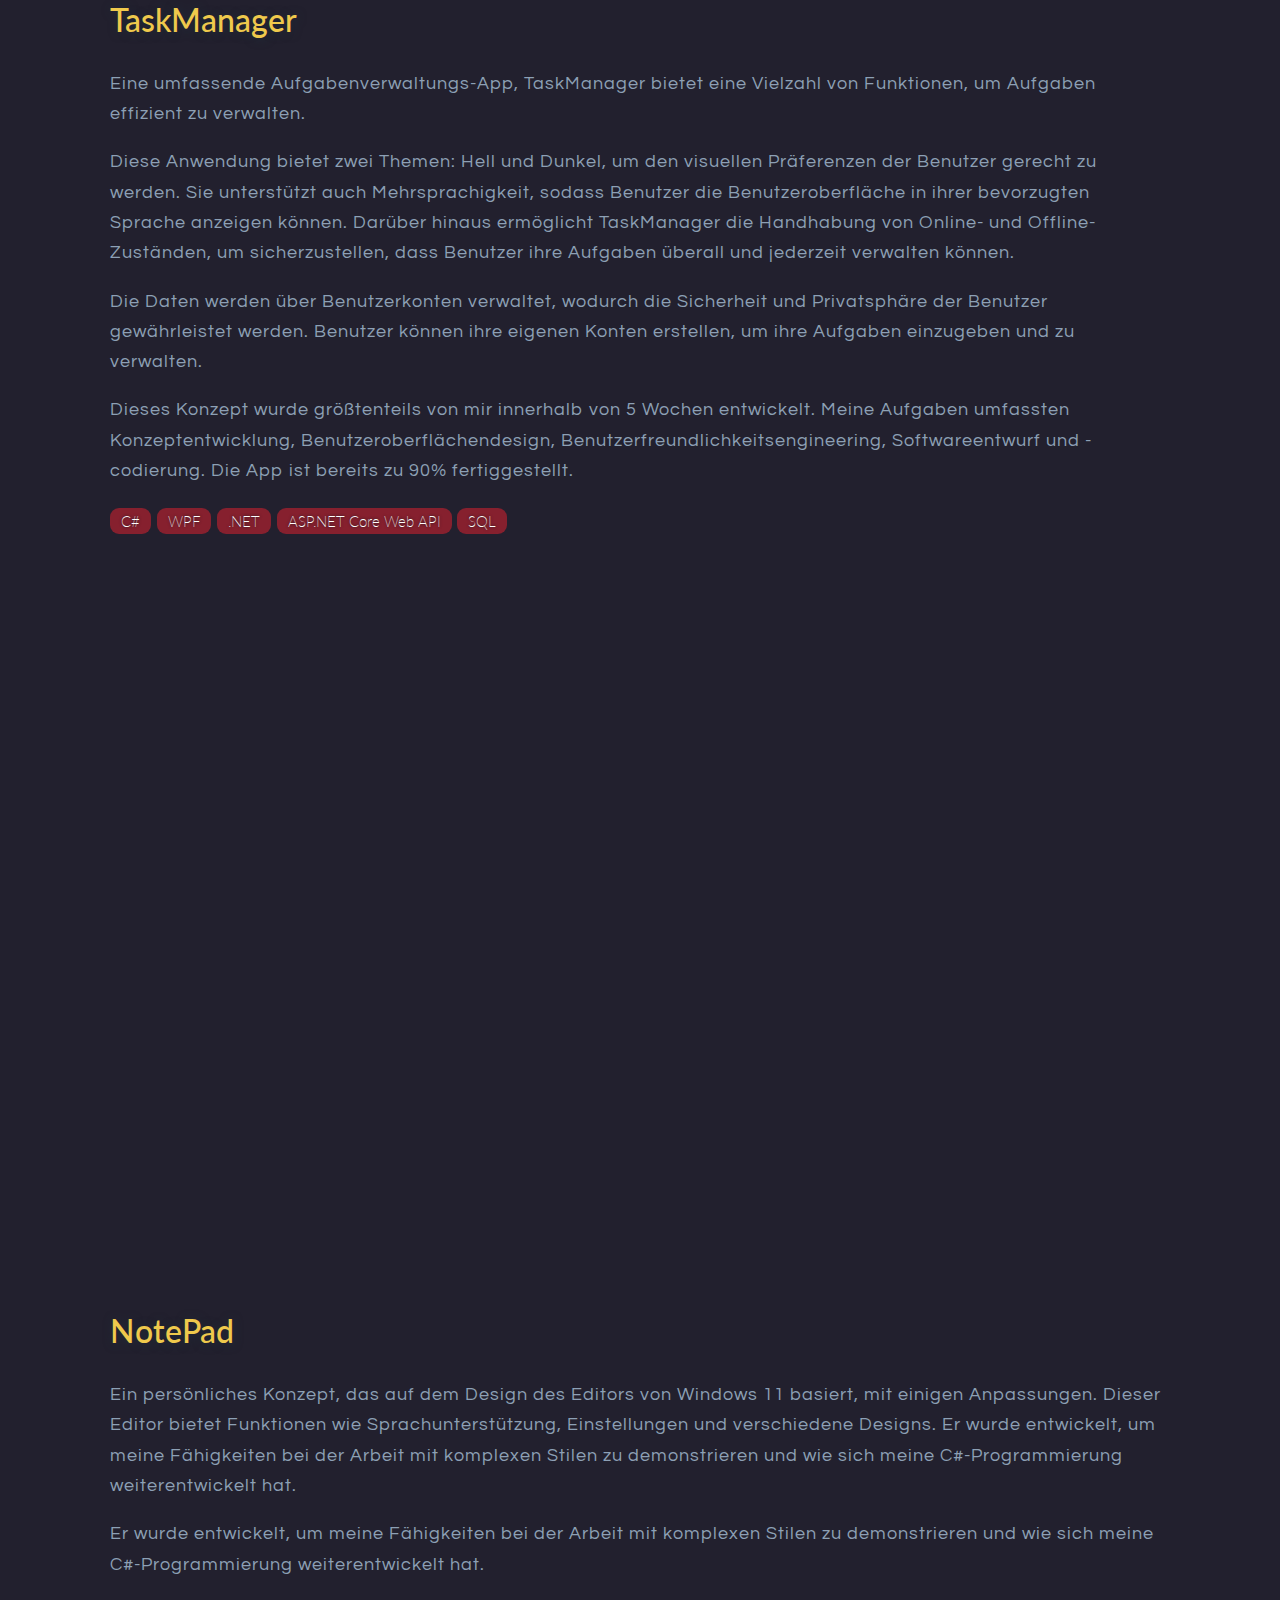
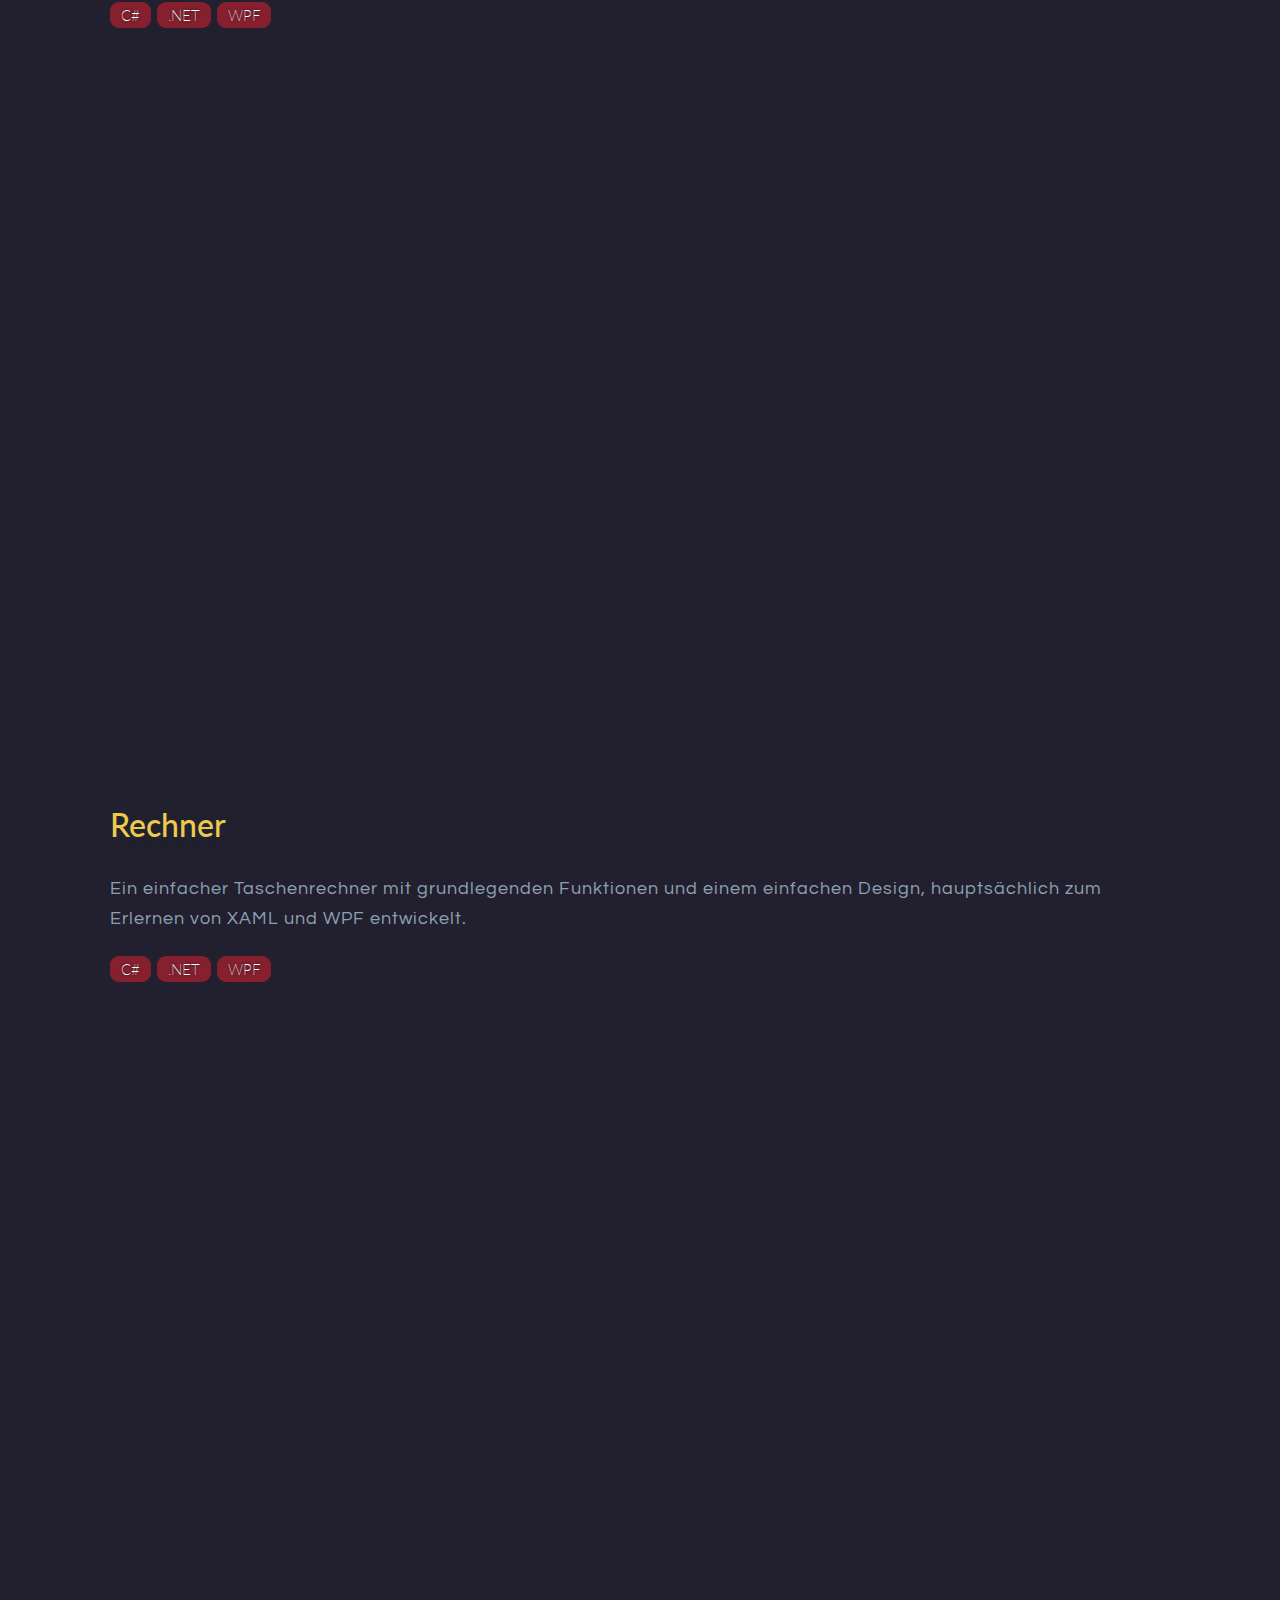
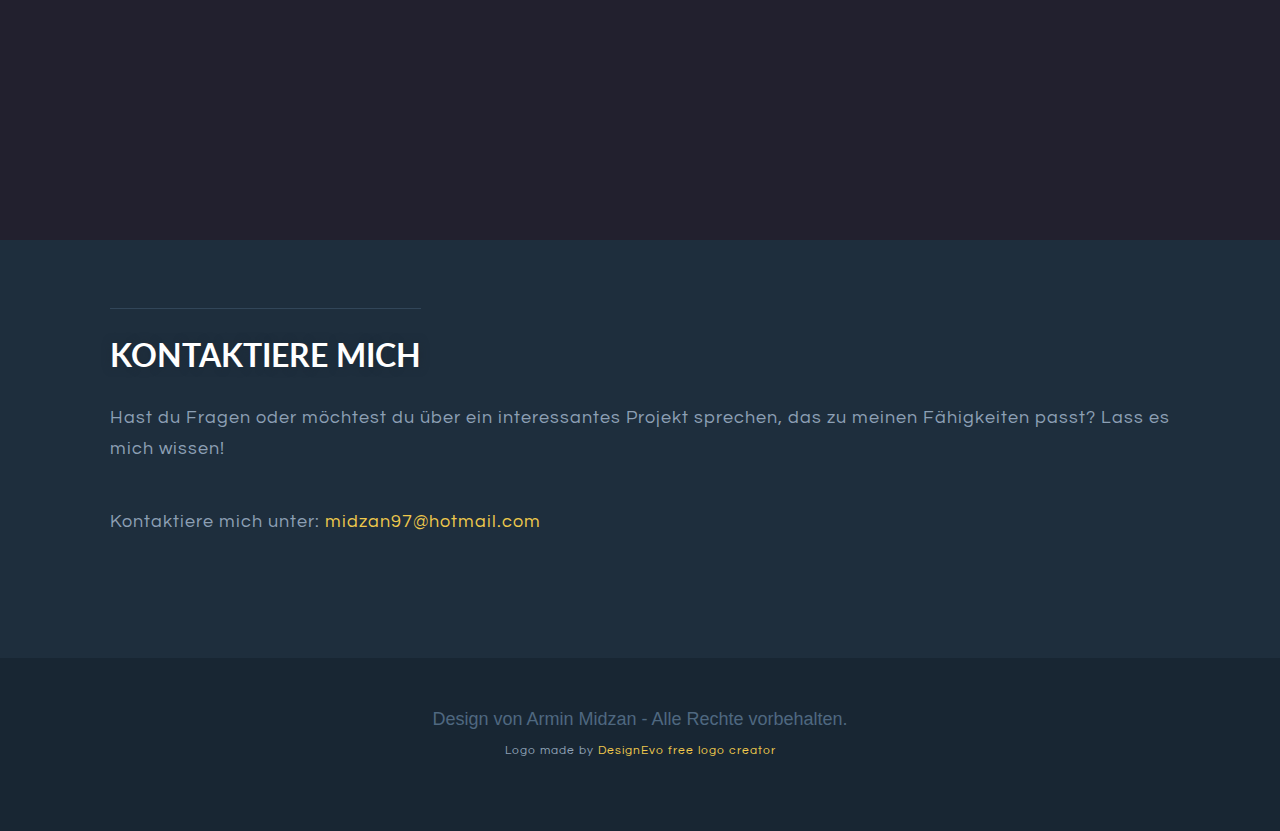
==== commit 0f633529: "Update index.html" ====
--- a/de/index.html
+++ b/de/index.html
@@ -97,7 +97,8 @@
                 <li>Python</li>
                 <li>Flask</li>
                 <li>.NET</li>
-                <li>SQL</li>
+          <li>Microsoft SQL Server</li>
+          <li>MongoDB</li>
                 <li>LINQ</li>
                 <li>ASP.NET Web API</li>
               </ul>
--- a/css/theme.css
+++ b/css/theme.css
@@ -233,7 +233,9 @@
   margin-bottom: 30px;
   text-transform: lowercase;
 }
-
+#section-hello {
+  margin-top: 1.5em;
+}
 #section-hello #description {
   font-family: Lato, Arial, Helvetica, sans-serif;
   word-spacing: 9px;
@@ -256,7 +258,7 @@
 }
 
 #section-hello {
-  margin-top: 1em;
+  margin-top: 1.5em;
 }
 
 /* Skills 
